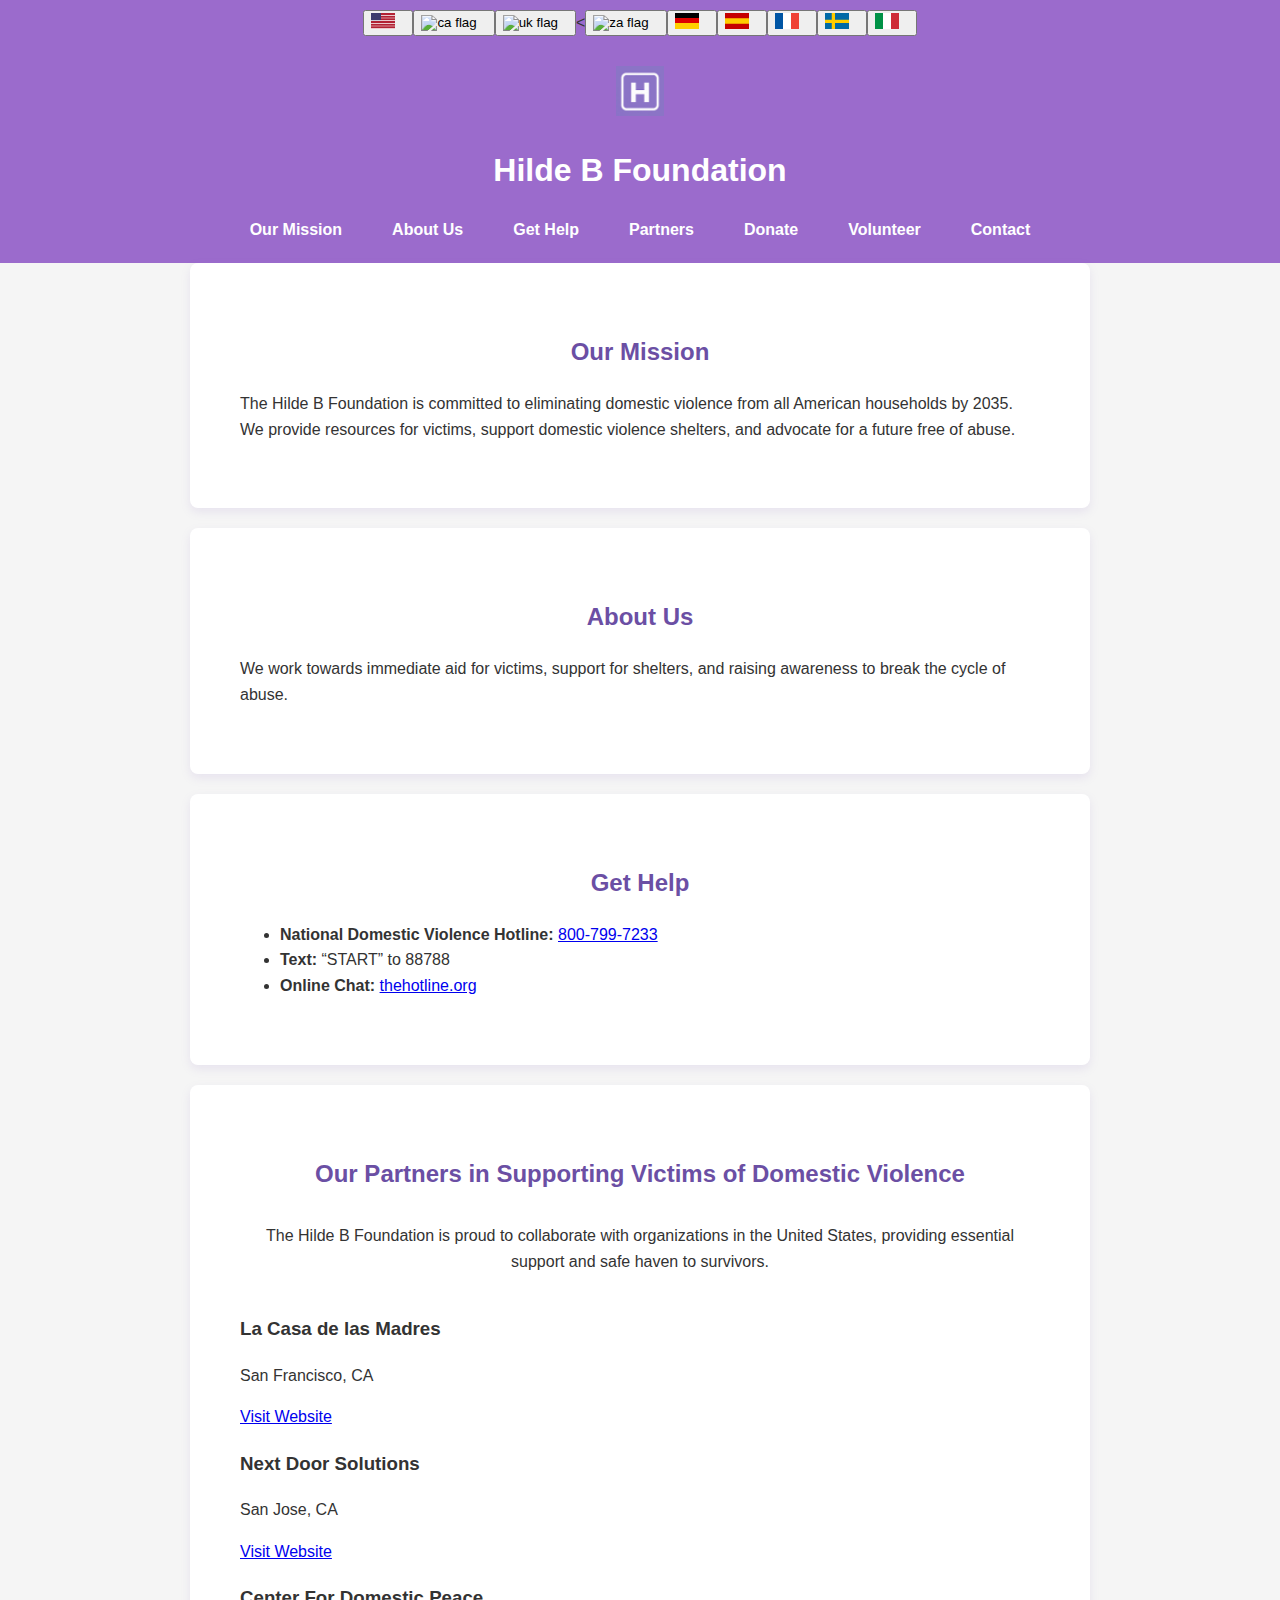
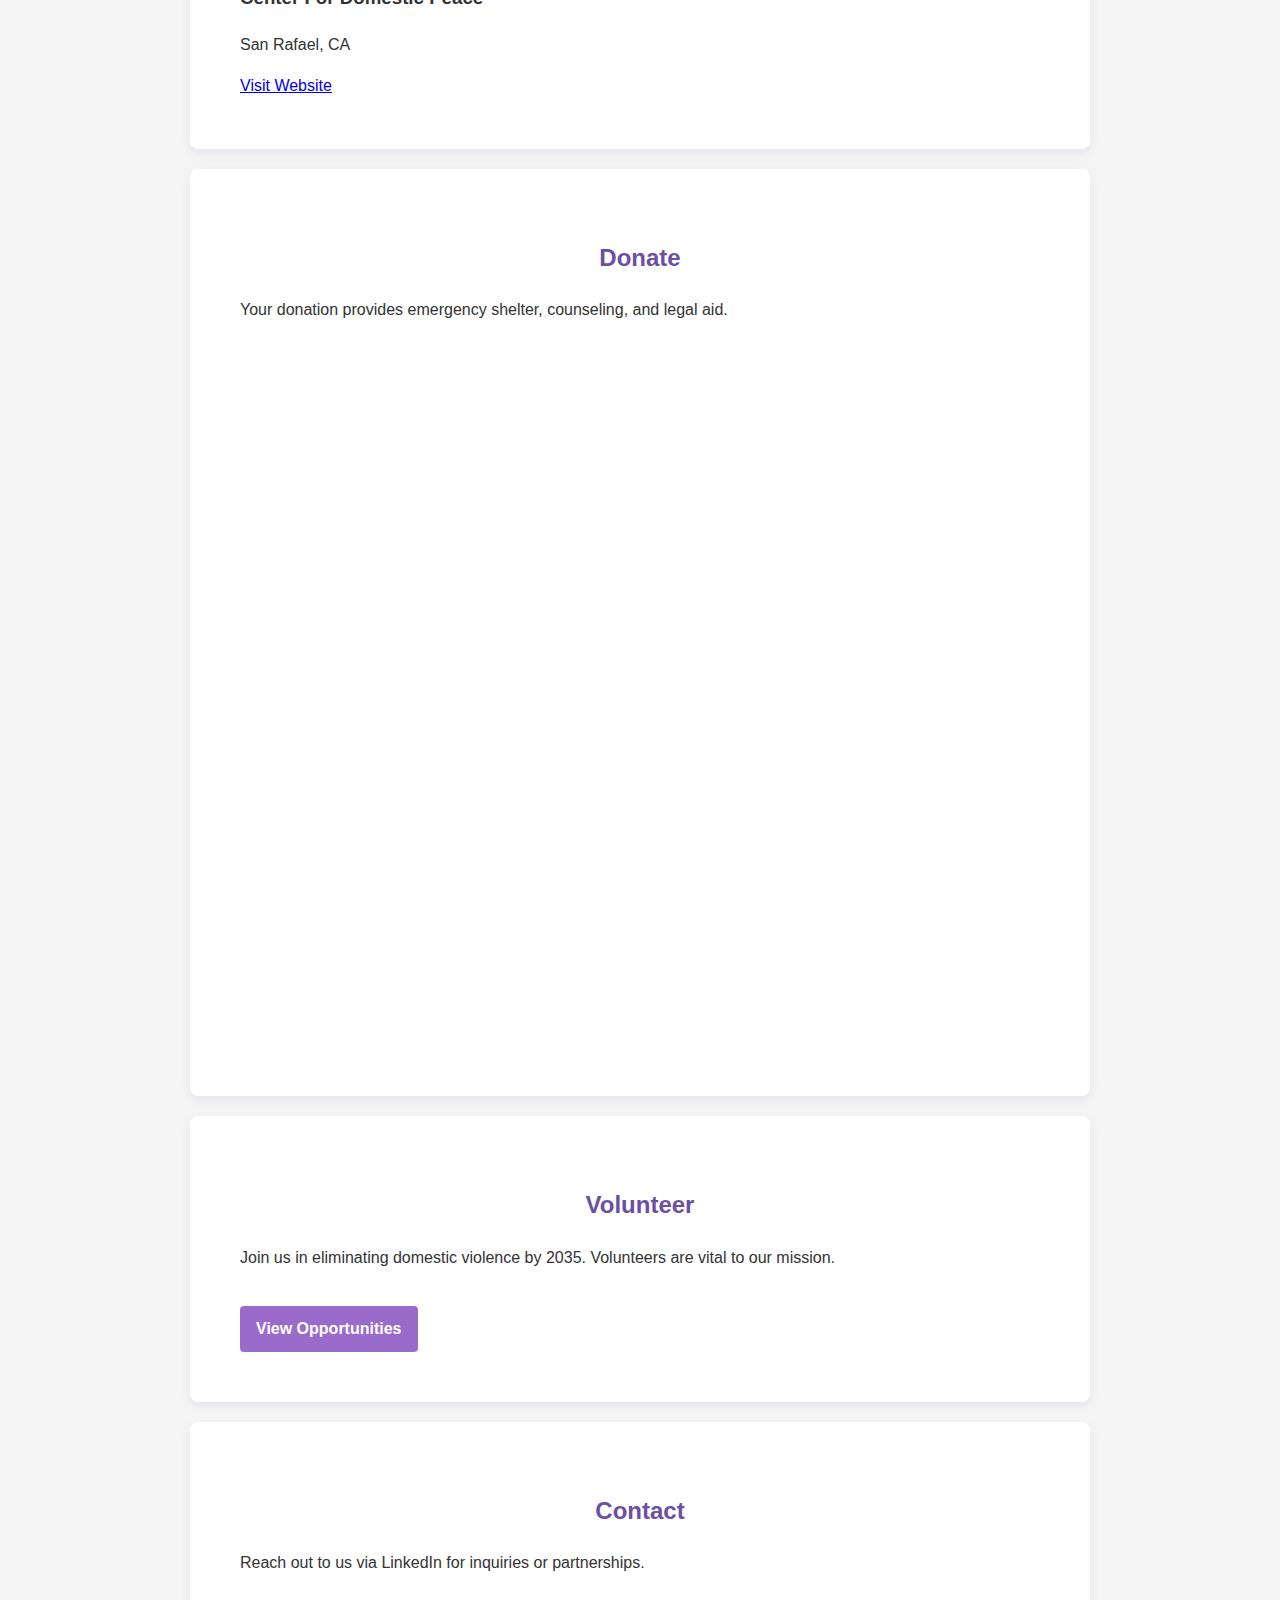
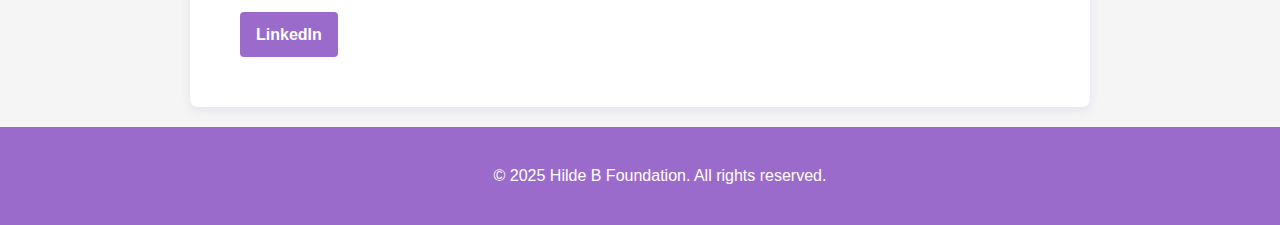
==== index.html @ 4a59e1f4 "Update index.html" ====
<!DOCTYPE html>
<html lang="en">
<head>
  <meta charset="UTF-8" />
  <meta name="viewport" content="width=device-width, initial-scale=1.0" />
  <title>Hilde B Foundation - Multilingual</title>
  <link rel="stylesheet" href="styles.css" />
  <style>
    header {
        background-color: #9b6bcc;
        padding: 20px 0;
        color: white;
        text-align: center;
    }
    header nav ul {
        list-style: none;
        padding: 0;
        display: flex;
        justify-content: center;
        gap: 20px;
    }
    header nav ul li a {
        color: white;
        text-decoration: none;
        font-weight: bold;
    }
    .language-buttons {
        display: flex;
        justify-content: center;
        padding: 10px;
        background-color: #9b6bcc;
    }
    .button {
        background-color: #9b6bcc;
        color: white;
        padding: 10px 16px;
        border: none;
        border-radius: 4px;
        text-decoration: none;
        font-weight: bold;
    }
     .logo {
    height: 50px;
    width: auto;
  }
  </style>
  <script>
    function switchLanguage(lang) {
      const langs = ['en','ca','uk','za', 'de', 'es', 'fr', 'sv', 'it'];
      langs.forEach(l => {
        const section = document.getElementById('content-' + l);
        if (section) section.style.display = (l === lang) ? 'block' : 'none';
      });
    }
  </script>
</head>
<body onload="switchLanguage('en')">
<div class="language-buttons">
<button onclick="switchLanguage('en')"><img src="us-flag-icon.png" alt="en flag" style="width:24px; height:auto; margin-right:10px;"></button>
 
  <button onclick="switchLanguage('ca')"><img src="https://flagcdn.com/ca.svg" alt="ca flag" style="width:24px; height:auto; margin-right:10px;"></button>
<button onclick="switchLanguage('uk')"><img src="https://flagcdn.com/uk.svg" alt="uk flag" style="width:24px; height:auto; margin-right:10px;"></button>
<
  <button onclick="switchLanguage('za')"><img src="https://flagcdn.com/za.svg" alt="za flag" style="width:24px; height:auto; margin-right:10px;"></button>
  <button onclick="switchLanguage('de')"><img src="germany-flag-icon.png" alt="de flag" style="width:24px; height:auto; margin-right:10px;"></button>
<button onclick="switchLanguage('es')"><img src="spain-flag-icon.png" alt="es flag" style="width:24px; height:auto; margin-right:10px;"></button>
<button onclick="switchLanguage('fr')"><img src="france-flag-icon.png" alt="fr flag" style="width:24px; height:auto; margin-right:10px;"></button>
<button onclick="switchLanguage('sv')"><img src="sweden-flag-icon.png" alt="sv flag" style="width:24px; height:auto; margin-right:10px;"></button>
<button onclick="switchLanguage('it')"><img src="italy-flag-icon.png" alt="it flag" style="width:24px; height:auto; margin-right:10px;"></button>
 </div>


  
<div id="content-en" style="display:block;">
  <header>
    <img src="logo-hildeb.png" alt="Hilde B Foundation Logo" class="logo">
    <h1>Hilde B Foundation</h1>
    <nav>
      <ul>
        <li><a href="#home">Our Mission</a></li>
        <li><a href="#about">About Us</a></li>
        <li><a href="#get-help">Get Help</a></li>
<li><a href="#partners-en">Partners</a></li>
        
        <li><a href="#donate">Donate</a></li>
        <li><a href="#volunteer">Volunteer</a></li>
        <li><a href="#contact">Contact</a></li>
        
      </ul>
    </nav>
  </header>

  <section id="home">
    <h2>Our Mission</h2>
    <p>The Hilde B Foundation is committed to eliminating domestic violence from all American households by 2035. We provide resources for victims, support domestic violence shelters, and advocate for a future free of abuse.</p>
  </section>

  <section id="about">
    <h2>About Us</h2>
    <p>We work towards immediate aid for victims, support for shelters, and raising awareness to break the cycle of abuse.</p>
  </section>

  <section id="get-help">
    <h2>Get Help</h2>
    <ul>
        <li><strong>National Domestic Violence Hotline:</strong> <a href="tel:8007997233">800-799-7233</a></li>
        <li><strong>Text:</strong> “START” to 88788</li>
        <li><strong>Online Chat:</strong> <a href="https://www.thehotline.org/">thehotline.org</a></li>
    </ul>
  </section>
<section id="partners-en">
    <div class="container">
      <h2 style="text-align: center; margin-bottom: 30px;">Our Partners in Supporting Victims of Domestic Violence</h2>
      <p style="text-align: center; max-width: 800px; margin: 0 auto 40px;">
        The Hilde B Foundation is proud to collaborate with organizations in the United States, providing essential support and safe haven to survivors.
      </p>
      <div class="partners-grid">
        <div class="partner"><h3>La Casa de las Madres</h3><p>San Francisco, CA</p><a href="http://www.lacasa.org" target="_blank">Visit Website</a></div>
        <div class="partner"><h3>Next Door Solutions</h3><p>San Jose, CA</p><a href="https://www.nextdoorsolutions.org" target="_blank">Visit Website</a></div>
        <div class="partner"><h3>Center For Domestic Peace</h3><p>San Rafael, CA</p><a href="http://www.centerfordomesticpeace.org" target="_blank">Visit Website</a></div>
      </div>
    </div>
  </section>
  <section id="donate">
    <h2>Donate</h2>
    <p>Your donation provides emergency shelter, counseling, and legal aid.</p>
    <iframe src="https://donorbox.org/embed/end-domestic-violence-1?" name="donorbox" allowpaymentrequest="allowpaymentrequest" seamless="seamless" frameborder="0" scrolling="no" height="700px" width="100%" style="max-width: 500px; min-width: 250px;" allow="payment"></iframe>
  </section>

  <section id="volunteer">
    <h2>Volunteer</h2>
    <p>Join us in eliminating domestic violence by 2035. Volunteers are vital to our mission.</p>
    <a href="https://www.volunteermatch.org/search/opp3919818.jsp" class="button" target="_blank">View Opportunities</a>
  </section>

  <section id="contact">
    <h2>Contact</h2>
    <p>Reach out to us via LinkedIn for inquiries or partnerships.</p>
    <a href="https://www.linkedin.com/company/hilde-b-foundation" target="_blank" class="button">LinkedIn</a>
  </section>
</div>

<div id="content-ca" style="display:none;">
  <header>
    <img src="logo-hildeb.png" alt="Hilde B Foundation Logo" class="logo">
    <h1>Hilde B Foundation</h1>
    <nav>
      <ul>
        <li><a href="#home7">Our Mission</a></li>
        <li><a href="#about7">About Us</a></li>
        <li><a href="#get-help7">Get Help</a></li>
<li><a href="#partners7">Partners</a></li>
        
        <li><a href="#donate7">Donate</a></li>
        <li><a href="#volunteer7">Volunteer</a></li>
        <li><a href="#contact7">Contact</a></li>
        
      </ul>
    </nav>
  </header>

  <section id="home7">
    <h2>Our Mission</h2>
    <p>The Hilde B Foundation is committed to eliminating domestic violence from all American households by 2035. We provide resources for victims, support domestic violence shelters, and advocate for a future free of abuse.</p>
  </section>

  <section id="about7">
    <h2>About Us</h2>
    <p>We work towards immediate aid for victims, support for shelters, and raising awareness to break the cycle of abuse.</p>
  </section>

  <section id="get-help7">
    <h2>Get Help</h2>
  <ul>
    <li><strong>Emergency:</strong> Call <strong>911</strong> if you are in immediate danger.</li>
    <li><strong>Sheltersafe:</strong> <a href="https://www.sheltersafe.ca/" target="_blank">www.sheltersafe.ca</a> — Find shelters by location.</li>
    <li><strong>Talk or Text:</strong> Call or text <strong>1-866-863-0511</strong> (Assaulted Women’s Helpline, 24/7, free & confidential)</li>
    <li><strong>Online Chat:</strong> <a href="https://www.awhl.org/" target="_blank">awhl.org</a> — Chat with a counselor online.</li>
  </ul>
  </section>
<section id="partners7">
  <div class="container">
    <h2 style="text-align: center; margin-bottom: 30px;">Our Partners in Canada</h2>
    <p style="text-align: center; max-width: 800px; margin: 0 auto 40px;">
      The Hilde B Foundation is honored to collaborate with organizations across Canada, providing essential support to survivors of domestic violence.
    </p>
    <div class="partners-grid">
      <div class="partner">
        <h3>Women's Shelters Canada</h3>
        <p>National</p>
        <a href="https://endvaw.ca/" target="_blank">Visit Website</a>
      </div>
      <div class="partner">
        <h3>Interval House</h3>
        <p>Toronto, ON</p>
        <a href="https://intervalhouse.ca/" target="_blank">Visit Website</a>
      </div>
      <div class="partner">
        <h3>Ending Violence Association of Canada</h3>
        <p>National</p>
        <a href="https://endingviolencecanada.org/" target="_blank">Visit Website</a>
      </div>
    </div>
  </div>
</section>
  <section id="donate7">
    <h2>Donate</h2>
    <p>Your donation provides emergency shelter, counseling, and legal aid.</p>
    <iframe src="https://donorbox.org/embed/end-domestic-violence-1?" name="donorbox" allowpaymentrequest="allowpaymentrequest" seamless="seamless" frameborder="0" scrolling="no" height="700px" width="100%" style="max-width: 500px; min-width: 250px;" allow="payment"></iframe>
  </section>

  <section id="volunteer7">
    <h2>Volunteer</h2>
    <p>Join us in eliminating domestic violence by 2035. Volunteers are vital to our mission.</p>
    <a href="https://www.volunteermatch.org/search/opp3919818.jsp" class="button" target="_blank">View Opportunities</a>
  </section>

  <section id="contact7">
    <h2>Contact</h2>
    <p>Reach out to us via LinkedIn for inquiries or partnerships.</p>
    <a href="https://www.linkedin.com/company/hilde-b-foundation" target="_blank" class="button">LinkedIn</a>
  </section>
</div>
<div id="content-uk" style="display:none;">
  <header>
    <img src="logo-hildeb.png" alt="Hilde B Foundation Logo" class="logo">
    <h1>Hilde B Foundation</h1>
    <nav>
      <ul>
        <li><a href="#home9">Our Mission</a></li>
        <li><a href="#about9">About Us</a></li>
        <li><a href="#get-help9">Get Help</a></li>
<li><a href="#partners8">Partners</a></li>
        
        <li><a href="#donate9">Donate</a></li>
        <li><a href="#volunteer9">Volunteer</a></li>
        <li><a href="#contact9">Contact</a></li>
        
      </ul>
    </nav>
  </header>

  <section id="home9">
    <h2>Our Mission</h2>
    <p>The Hilde B Foundation is committed to eliminating domestic violence from all American households by 2035. We provide resources for victims, support domestic violence shelters, and advocate for a future free of abuse.</p>
  </section>

  <section id="about9">
    <h2>About Us</h2>
    <p>We work towards immediate aid for victims, support for shelters, and raising awareness to break the cycle of abuse.</p>
  </section>

  <section id="get-help9">
    <h2>Get Help in the United Kingdom</h2>
  <ul>
    <li><strong>Emergency:</strong> Call <strong>999</strong> if you are in danger.</li>
    <li><strong>24-Hour National Domestic Abuse Helpline:</strong> <strong>0808 2000 247</strong> (Free and confidential)</li>
    <li><strong>Online Support:</strong> <a href="https://www.nationaldahelpline.org.uk/" target="_blank">nationaldahelpline.org.uk</a></li>
    <li><strong>Women’s Aid Live Chat:</strong> <a href="https://chat.womensaid.org.uk/" target="_blank">chat.womensaid.org.uk</a></li>
  </ul>
  </section>
<section id="partners9">
  <div class="container">
    <h2 style="text-align: center; margin-bottom: 30px;">Our Partners in the United Kingdom</h2>
    <p style="text-align: center; max-width: 800px; margin: 0 auto 40px;">
      The Hilde B Foundation collaborates with UK organizations committed to ending domestic abuse and supporting survivors.
    </p>
    <div class="partners-grid">
      <div class="partner">
        <h3>Refuge</h3>
        <p>National</p>
        <a href="https://refuge.org.uk/" target="_blank">Visit Website</a>
      </div>
      <div class="partner">
        <h3>Women's Aid</h3>
        <p>National</p>
        <a href="https://www.womensaid.org.uk/" target="_blank">Visit Website</a>
      </div>
      <div class="partner">
        <h3>SafeLives</h3>
        <p>National</p>
        <a href="https://safelives.org.uk/" target="_blank">Visit Website</a>
      </div>
    </div>
  </div>
</section>
  <section id="donate9">
    <h2>Donate</h2>
    <p>Your donation provides emergency shelter, counseling, and legal aid.</p>
    <iframe src="https://donorbox.org/embed/end-domestic-violence-1?" name="donorbox" allowpaymentrequest="allowpaymentrequest" seamless="seamless" frameborder="0" scrolling="no" height="700px" width="100%" style="max-width: 500px; min-width: 250px;" allow="payment"></iframe>
  </section>

  <section id="volunteer9">
    <h2>Volunteer</h2>
    <p>Join us in eliminating domestic violence by 2035. Volunteers are vital to our mission.</p>
    <a href="https://www.volunteermatch.org/search/opp3919818.jsp" class="button" target="_blank">View Opportunities</a>
  </section>

  <section id="contact9">
    <h2>Contact</h2>
    <p>Reach out to us via LinkedIn for inquiries or partnerships.</p>
    <a href="https://www.linkedin.com/company/hilde-b-foundation" target="_blank" class="button">LinkedIn</a>
  </section>
</div>
<div id="content-za" style="display:none;">
  <header>
    <img src="logo-hildeb.png" alt="Hilde B Foundation Logo" class="logo">
    <h1>Hilde B Foundation</h1>
    <nav>
      <ul>
        <li><a href="#home8">Our Mission</a></li>
        <li><a href="#about8">About Us</a></li>
        <li><a href="#get-help8">Get Help</a></li>
<li><a href="#partners8">Partners</a></li>
        
        <li><a href="#donate8">Donate</a></li>
        <li><a href="#volunteer8">Volunteer</a></li>
        <li><a href="#contact8">Contact</a></li>
        
      </ul>
    </nav>
  </header>

  <section id="home8">
    <h2>Our Mission</h2>
    <p>The Hilde B Foundation is committed to eliminating domestic violence from all American households by 2035. We provide resources for victims, support domestic violence shelters, and advocate for a future free of abuse.</p>
  </section>

  <section id="about8">
    <h2>About Us</h2>
    <p>We work towards immediate aid for victims, support for shelters, and raising awareness to break the cycle of abuse.</p>
  </section>

  <section id="get-help8">
    <h2>Get Help</h2>
  <ul>
    <li><strong>Emergency:</strong> Call <strong>10111</strong> to reach police services.</li>
    <li><strong>GBV Command Centre (24/7):</strong> Call <strong>0800 428 428</strong> or dial <strong>*120*7867#</strong> from a mobile.</li>
    <li><strong>WhatsApp Support:</strong> Text <strong>"Help"</strong> to <strong>+27 82 821 3446</strong></li>
    <li><strong>Website:</strong> <a href="https://www.westerncape.gov.za/facility/gender-based-violence-command-centre" target="_blank">Gender-Based Violence Command Centre</a></li>
  </ul>
  </section>
<section id="partners8">
  <div class="container">
    <h2 style="text-align: center; margin-bottom: 30px;">Our Partners in South Africa</h2>
    <p style="text-align: center; max-width: 800px; margin: 0 auto 40px;">
      The Hilde B Foundation is honored to partner with organizations in South Africa dedicated to combating domestic violence.
    </p>
    <div class="partners-grid">
      <div class="partner">
        <h3>People Opposing Women Abuse (POWA)</h3>
        <p>National</p>
        <a href="https://participedia.net/organization/powa-people-opposing-women-abuse" target="_blank">Visit Website</a>
      </div>
      <div class="partner">
        <h3>Rise Against Domestic Violence SA</h3>
        <p>National</p>
        <a href="https://www.saferspaces.org.za/organisation/entry/rise-against-domestic-violence-sa" target="_blank">Visit Website</a>
      </div>
      <div class="partner">
        <h3>SaferSpaces</h3>
        <p>National</p>
        <a href="https://www.saferspaces.org.za/understand/entry/gender-based-violence-in-south-africa" target="_blank">Visit Website</a>
      </div>
    </div>
  </div>
</section>
  <section id="donate8">
    <h2>Donate</h2>
    <p>Your donation provides emergency shelter, counseling, and legal aid.</p>
    <iframe src="https://donorbox.org/embed/end-domestic-violence-1?" name="donorbox" allowpaymentrequest="allowpaymentrequest" seamless="seamless" frameborder="0" scrolling="no" height="700px" width="100%" style="max-width: 500px; min-width: 250px;" allow="payment"></iframe>
  </section>

  <section id="volunteer8">
    <h2>Volunteer</h2>
    <p>Join us in eliminating domestic violence by 2035. Volunteers are vital to our mission.</p>
    <a href="https://www.volunteermatch.org/search/opp3919818.jsp" class="button" target="_blank">View Opportunities</a>
  </section>

  <section id="contact8">
    <h2>Contact</h2>
    <p>Reach out to us via LinkedIn for inquiries or partnerships.</p>
    <a href="https://www.linkedin.com/company/hilde-b-foundation" target="_blank" class="button">LinkedIn</a>
  </section>
</div>

<div id="content-de" style="display:none;">
  <header>
    <img src="logo-hildeb.png" alt="Hilde B Foundation Logo" class="logo">
    <h1>Hilde B Foundation</h1>
    <nav>
      <ul>
        <li><a href="#home2">Unsere Mission</a></li>
        <li><a href="#about2">Über Uns</a></li>
        <li><a href="#get-help2">Hilfe finden</a></li>
        <li><a href="#partners-de">Unsere Partnerorganisationen</a></li>
        <li><a href="#donate2">Spenden</a></li>
        <li><a href="#volunteer2">Mitmachen</a></li>
        <li><a href="#contact2">Kontakt</a></li>
      </ul>
    </nav>
  </header>

  <section id="home2">
    <h2>Unsere Mission</h2>
    <p>Die Hilde B Foundation setzt sich dafür ein, häusliche Gewalt bis 2035 in allen Haushalten in den USA zu beenden. Wir bieten Ressourcen für Betroffene, unterstützen Frauenhäuser und fördern Aufklärung zur Prävention von Gewalt.</p>
  </section>

  <section id="about2">
    <h2>Über Uns</h2>
    <p>Wir bieten direkte Hilfe, stärken bestehende Hilfsangebote und setzen auf Bildungsarbeit zur Prävention.</p>
  </section>

  <section id="get-help2">
    <h2>Hilfe finden</h2>
    <ul>
        <li><strong>Hilfetelefon "Gewalt gegen Frauen" (kostenfrei, anonym, 24/7):</strong> <a href="tel:08000116016">08000 116 016</a></li>
        <li><strong>Online-Beratung:</strong> <a href="https://www.hilfetelefon.de">www.hilfetelefon.de</a></li>
        <li><strong>Mehrsprachige Hilfe:</strong> Beratung in 18 Sprachen möglich</li>
    </ul>
  </section>
<section id="partners-de">
    <div class="container">
      <h2 style="text-align: center; margin-bottom: 30px;">Unsere Partnerorganisationen</h2>
      <div class="partners-grid">
        <div class="partner"><h3>Frauenhaus Diepholz</h3><p>Diepholz, Niedersachsen</p><a href="https://www.frauenhaus-diepholz.de/spenden/" target="_blank">Zur Website</a></div>
        <div class="partner"><h3>Frauenhaus Hannover</h3><p>Hannover, Niedersachsen</p><a href="https://www.frauenhaus-hannover.org/" target="_blank">Zur Website</a></div>
        <div class="partner"><h3>Frauenhaus Nienburg</h3><p>Nienburg, Niedersachsen</p><a href="https://frauenhaus-nienburg.de/" target="_blank">Zur Website</a></div>
      </div>
    </div>
  </section>
  <section id="donate2">
    <h2>Spenden</h2>
    <p>Ihre Spende ermöglicht Notunterkünfte, Beratung und rechtliche Unterstützung.</p>
    <iframe src="https://donorbox.org/embed/end-domestic-violence-1?" name="donorbox" allowpaymentrequest="allowpaymentrequest" seamless="seamless" frameborder="0" scrolling="no" height="700px" width="100%" style="max-width: 500px; min-width: 250px;" allow="payment"></iframe>
  </section>

  <section id="volunteer2">
    <h2>Mitmachen</h2>
    <p>Helfen Sie uns, häusliche Gewalt bis 2035 zu beenden. Freiwillige sind unser Herzstück.</p>
    <a href="https://www.volunteermatch.org/search/opp3919818.jsp" class="button" target="_blank">View Opportunities</a>
  </section>

  <section id="contact2">
    <h2>Kontakt</h2>
    <p>Kontaktieren Sie uns über LinkedIn für Anfragen oder Partnerschaften.</p>
    <a href="https://www.linkedin.com/company/hilde-b-foundation" target="_blank" class="button">LinkedIn</a>
  </section>
</div>


  
<div id="content-es" style="display:none;">
  <header>
    <img src="logo-hildeb.png" alt="Hilde B Foundation Logo" class="logo">
    <h1>Hilde B Foundation</h1>
    <nav>
      <ul>
        <li><a href="#home3">Nuestra Misión</a></li>
        <li><a href="#about3">Sobre Nosotros</a></li>
        <li><a href="#get-help3">Obtener Ayuda</a></li>
        <li><a href="#partners-es">Organizaciones Colaboradoras</a></li>
        <li><a href="#donate3">Donar</a></li>
        <li><a href="#volunteer3">Voluntariado</a></li>
        <li><a href="#contact3">Contacto</a></li>
      </ul>
    </nav>
  </header>

  <section id="home3">
    <h2>Nuestra Misión</h2>
    <p>La Fundación Hilde B se compromete a eliminar la violencia doméstica de todos los hogares estadounidenses para 2035. Proporcionamos recursos para las víctimas, apoyamos refugios y abogamos por un futuro sin abusos.</p>
  </section>

  <section id="about3">
    <h2>Sobre Nosotros</h2>
    <p>Trabajamos para brindar ayuda inmediata a las víctimas, apoyar refugios y fomentar la concienciación.</p>
  </section>

  <section id="get-help3">
    <h2>Obtener Ayuda</h2>
    <ul>
        <li><strong>Teléfono de Emergencia:</strong> Llama al 112 si estás en peligro inmediato.</li>
        <li><strong>Línea de Ayuda Nacional:</strong> Marca el 016 (24/7, gratuita y confidencial)</li>
        <li><strong>Asistencia Online:</strong> <a href="https://violenciagenero.igualdad.gob.es/">violenciagenero.igualdad.gob.es</a></li>
    </ul>
  </section>
<section id="partners-es">
    <div class="container">
      <h2 style="text-align: center; margin-bottom: 30px;">Nuestras organizaciones colaboradoras en España</h2>
      <div class="partners-grid">
        <div class="partner"><h3>Fundación Ana Bella</h3><p>España</p><a href="https://www.fundacionanabella.org/" target="_blank">Visitar sitio web</a></div>
        <div class="partner"><h3>HOGAR SÍ</h3><p>España</p><a href="https://hogarsi.org/en/donate-now/" target="_blank">Visitar sitio web</a></div>
        <div class="partner"><h3>Women's 24hr Centres</h3><p>España</p><a href="https://www.supportinspain.info/organisations/womens-24hr-centres/" target="_blank">Visitar sitio web</a></div>
      </div>
    </div>
  </section>
  <section id="donate3">
    <h2>Donar</h2>
    <p>Tu donación brinda refugio de emergencia, asesoramiento y asistencia legal.</p>
    <iframe src="https://donorbox.org/embed/end-domestic-violence-1?" name="donorbox" allowpaymentrequest="allowpaymentrequest" seamless="seamless" frameborder="0" scrolling="no" height="700px" width="100%" style="max-width: 500px; min-width: 250px;" allow="payment"></iframe>
  </section>

  <section id="volunteer3">
    <h2>Voluntariado</h2>
    <p>Únete a nosotros para eliminar la violencia doméstica antes de 2035. El voluntariado es esencial.</p>
    <a href="https://www.volunteermatch.org/search/opp3919818.jsp" class="button" target="_blank">View Opportunities</a>
  </section>

  <section id="contact3">
    <h2>Contacto</h2>
    <p>Contáctanos en LinkedIn para consultas o colaboraciones.</p>
    <a href="https://www.linkedin.com/company/hilde-b-foundation" target="_blank" class="button">LinkedIn</a>
  </section>
</div>

<div id="content-fr" style="display:none;">
  <header>
    <img src="logo-hildeb.png" alt="Hilde B Foundation Logo" class="logo">
    <h1>Hilde B Foundation</h1>
    <nav>
      <ul>
        <li><a href="#home4">Notre Mission</a></li>
        <li><a href="#about4">À Propos</a></li>
        <li><a href="#get-help4">Obtenir de l'Aide</a></li>
<li><a href="#partners-fr">Partenaires</a></li>
        <li><a href="#donate4">Faire un Don</a></li>
        <li><a href="#volunteer4">Bénévolat</a></li>
        <li><a href="#contact4">Contact</a></li>
      </ul>
    </nav>
  </header>

  <section id="home4">
    <h2>Notre Mission</h2>
    <p>La Fondation Hilde B s'engage à éliminer la violence domestique dans tous les foyers américains d'ici 2035. Nous fournissons des ressources aux victimes, soutenons les refuges et défendons un avenir sans abus.</p>
  </section>

  <section id="about4">
    <h2>À Propos</h2>
    <p>Nous œuvrons pour aider immédiatement les victimes, soutenir les refuges et sensibiliser le public.</p>
  </section>

  <section id="get-help4">
    <h2>Obtenir de l'Aide</h2>
    <ul>
        <li><strong>Numéro d'Urgence:</strong> Appelez le 17 en cas de danger immédiat.</li>
        <li><strong>Ligne d'Écoute Nationale:</strong> Composez le 3919 (24h/24, gratuit et anonyme)</li>
        <li><strong>Aide en Ligne:</strong> <a href="https://www.solidaritefemmes.org/">solidaritefemmes.org</a></li>
    </ul>
  </section>
<section id="partners-fr">
    <div class="container">
      <h2 style="text-align: center; margin-bottom: 30px;">Nos partenaires en France</h2>
      <div class="partners-grid">
        <div class="partner"><h3>FNSF</h3><p>France</p><a href="https://www.keringfoundation.org/en/programs/federation-nationale-solidarite-femmes-%28fnsf%29" target="_blank">Visiter le site</a></div>
        <div class="partner"><h3>SOS Femmes Solidarité 67</h3><p>France</p><a href="https://www.sosfemmessolidarite67.org/en/sos-women-solidarity-homepage/" target="_blank">Visiter le site</a></div>
        <div class="partner"><h3>Women For Women France</h3><p>France</p><a href="https://www.womenforwomenfrance.org/en/" target="_blank">Visiter le site</a></div>
      </div>
    </div>
  </section>
  <section id="donate4">
    <h2>Faire un Don</h2>
    <p>Votre don offre un abri d'urgence, du soutien psychologique et une aide juridique.</p>
    <iframe src="https://donorbox.org/embed/end-domestic-violence-1?" name="donorbox" allowpaymentrequest="allowpaymentrequest" seamless="seamless" frameborder="0" scrolling="no" height="700px" width="100%" style="max-width: 500px; min-width: 250px;" allow="payment"></iframe>
  </section>

  <section id="volunteer4">
    <h2>Bénévolat</h2>
    <p>Rejoignez-nous pour éliminer la violence domestique d'ici 2035. Les bénévoles sont essentiels.</p>
    <a href="https://www.volunteermatch.org/search/opp3919818.jsp" class="button" target="_blank">View Opportunities</a>
  </section>

  <section id="contact4">
    <h2>Contact</h2>
    <p>Contactez-nous sur LinkedIn pour des questions ou partenariats.</p>
    <a href="https://www.linkedin.com/company/hilde-b-foundation" target="_blank" class="button">LinkedIn</a>
  </section>
</div>

<div id="content-sv" style="display:none;">
  <header>
    <img src="logo-hildeb.png" alt="Hilde B Foundation Logo" class="logo">
    <h1>Hilde B Foundation</h1>
    <nav>
      <ul>
        <li><a href="#home5">Vårt Uppdrag</a></li>
        <li><a href="#about5">Om Oss</a></li>
        <li><a href="#get-help5">Få Hjälp</a></li>
<li><a href="#partners-sv">Våra samarbetspartner i Sverige</a></li>
        <li><a href="#donate5">Donera</a></li>
        <li><a href="#volunteer5">Volontärarbete</a></li>
        <li><a href="#contact5">Kontakt</a></li>
      </ul>
    </nav>
  </header>

  <section id="home5">
    <h2>Vårt Uppdrag</h2>
    <p>Hilde B-stiftelsen har som mål att eliminera våld i hemmet i alla amerikanska hushåll före 2035. Vi tillhandahåller resurser till offer, stöder skyddade boenden och förespråkar en framtid fri från våld.</p>
  </section>

  <section id="about5">
    <h2>Om Oss</h2>
    <p>Vi erbjuder omedelbar hjälp, stöd till skyddade boenden och utbildning för att bryta våldscykeln.</p>
  </section>

  <section id="get-help5">
    <h2>Få Hjälp</h2>
    <ul>
        <li><strong>Nödnummer:</strong> Ring 112 vid omedelbar fara.</li>
        <li><strong>Kvinnofridslinjen:</strong> 020-50 50 50 (gratis och anonym hjälp dygnet runt)</li>
        <li><strong>Mer info:</strong> <a href="https://www.kvinnofridslinjen.se/">kvinnofridslinjen.se</a></li>
    </ul>
  </section>
<section id="partners-sv">
    <div class="container">
      <h2 style="text-align: center; margin-bottom: 30px;">Våra samarbetspartner i Sverige</h2>
      <div class="partners-grid">
        <div class="partner"><h3>Roks</h3><p>Sverige</p><a href="https://roks.se/sprak/about-roks" target="_blank">Besök webbplats</a></div>
        <div class="partner"><h3>Kvinnofridslinjen</h3><p>Sverige</p><a href="https://kvinnofridslinjen.se/en/home/" target="_blank">Besök webbplats</a></div>
        <div class="partner"><h3>WAVE Sweden</h3><p>Sverige</p><a href="https://wave-network.org/sweden/" target="_blank">Besök webbplats</a></div>
      </div>
    </div>
  </section>
  <section id="donate5">
    <h2>Donera</h2>
    <p>Din donation möjliggör skydd, rådgivning och juridiskt stöd.</p>
    <iframe src="https://donorbox.org/embed/end-domestic-violence-1?" name="donorbox" allowpaymentrequest="allowpaymentrequest" seamless="seamless" frameborder="0" scrolling="no" height="700px" width="100%" style="max-width: 500px; min-width: 250px;" allow="payment"></iframe>
  </section>

  <section id="volunteer5">
    <h2>Volontärarbete</h2>
    <p>Bli en del av vår mission att stoppa våld i hemmet innan 2035. Volontärer är avgörande.</p>
    <a href="https://www.volunteermatch.org/search/opp3919818.jsp" class="button" target="_blank">View Opportunities</a>
  </section>

  <section id="contact5">
    <h2>Kontakt</h2>
    <p>Kontakta oss via LinkedIn för frågor eller samarbeten.</p>
    <a href="https://www.linkedin.com/company/hilde-b-foundation" target="_blank" class="button">LinkedIn</a>
  </section>
</div>

<div id="content-it" style="display:none;">
  <header>
    <img src="logo-hildeb.png" alt="Hilde B Foundation Logo" class="logo">
    <h1>Hilde B Foundation</h1>
    <nav>
      <ul>
        <li><a href="#home6">La Nostra Missione</a></li>
        <li><a href="#about6">Chi Siamo</a></li>
        <li><a href="#get-help6">Chiedi Aiuto</a></li>
        <li><a href="#partners-it">Partnere</a></li>
        <li><a href="#donate6">Dona</a></li>
        <li><a href="#volunteer6">Volontariato</a></li>
        <li><a href="#contact6">Contatto</a></li>
      </ul>
    </nav>
  </header>

  <section id="home6">
    <h2>La Nostra Missione</h2>
    <p>La Fondazione Hilde B si impegna a eliminare la violenza domestica da tutte le famiglie americane entro il 2035. Forniamo risorse alle vittime, supportiamo i rifugi e promuoviamo un futuro libero dagli abusi.</p>
  </section>

  <section id="about6">
    <h2>Chi Siamo</h2>
    <p>Ci impegniamo a fornire aiuto immediato alle vittime, supportare i rifugi e sensibilizzare l'opinione pubblica.</p>
  </section>

  <section id="get-help6">
    <h2>Chiedi Aiuto</h2>
    <ul>
        <li><strong>Numero di Emergenza:</strong> Chiama il 112 in caso di pericolo immediato.</li>
        <li><strong>Linea di Aiuto Nazionale:</strong> 1522 (gratuito e anonimo, attivo 24h)</li>
        <li><strong>Supporto Online:</strong> <a href="https://www.1522.eu/">1522.eu</a></li>
    </ul>
  </section>
 <section id="partners-it">
    <div class="container">
      <h2 style="text-align: center; margin-bottom: 30px;">I nostri partner in Italia</h2>
      <div class="partners-grid">
        <div class="partner"><h3>Associazione Randi</h3><p>Italia</p><a href="https://www.associazionerandi.org/antiviolence-center-shelter-home/?lang=en" target="_blank">Visita il sito</a></div>
        <div class="partner"><h3>Differenza Donna</h3><p>Italia</p><a href="https://www.differenzadonna.org/en/centri-antiviolenza-en-translation/" target="_blank">Visita il sito</a></div>
        <div class="partner"><h3>D.i.Re – Donne in Rete</h3><p>Italia</p><a href="https://www.direcontrolaviolenza.it/en/" target="_blank">Visita il sito</a></div>
      </div>
    </div>
  </section>
  <section id="donate6">
    <h2>Dona</h2>
    <p>La tua donazione offre rifugi, consulenza e assistenza legale.</p>
    <iframe src="https://donorbox.org/embed/end-domestic-violence-1?" name="donorbox" allowpaymentrequest="allowpaymentrequest" seamless="seamless" frameborder="0" scrolling="no" height="700px" width="100%" style="max-width: 500px; min-width: 250px;" allow="payment"></iframe>
  </section>

  <section id="volunteer6">
    <h2>Volontariato</h2>
    <p>Unisciti a noi per eliminare la violenza domestica entro il 2035. I volontari sono fondamentali.</p>
    <a href="https://www.volunteermatch.org/search/opp3919818.jsp" class="button" target="_blank">View Opportunities</a>
  </section>

  <section id="contact6">
    <h2>Contatto</h2>
    <p>Contattaci su LinkedIn per richieste o collaborazioni.</p>
    <a href="https://www.linkedin.com/company/hilde-b-foundation" target="_blank" class="button">LinkedIn</a>
  </section>
</div>

<footer style="text-align:center; padding: 20px; background-color: #9b6bcc; color: white;">
  <p>&copy; 2025 Hilde B Foundation. All rights reserved.</p>
</footer>
</body>
</html>
---- styles.css ----
/* General Styles */
body {
    font-family: 'Helvetica Neue', sans-serif;
    margin: 0;
    padding: 0;
    background-color: #f5f5f5;
    color: #333;
    line-height: 1.6;
}

header {
    background: #9C7DCB; /* Matches brand purple */
    color: #fff;
    padding: 20px;
    text-align: center;
}

nav ul {
    list-style: none;
    padding: 0;
    text-align: center;
    margin: 0;
}

nav ul li {
    display: inline;
    margin: 0 15px;
}

nav ul li a {
    color: #fff;
    text-decoration: none;
    font-weight: bold;
}

/* Sections */
section {
    padding: 50px;
    max-width: 800px;
    margin: auto;
    background: #ffffff;
    margin-bottom: 20px;
    box-shadow: 0px 4px 10px rgba(156, 125, 203, 0.15); /* subtle purple shadow */
    border-radius: 8px;
}

h2 {
    color: #6B4FA4; /* A slightly darker brand purple */
    text-align: center;
}

.button {
    display: inline-block;
    background: #6B4FA4;
    color: #fff;
    padding: 12px 20px;
    text-decoration: none;
    border-radius: 6px;
    font-weight: bold;
    text-align: center;
    margin-top: 20px;
    transition: background 0.3s ease;
}

.button:hover {
    background: #593b8c; /* Darker hover purple */
}

/* Footer */
footer {
    background: #9C7DCB;
    color: white;
    text-align: center;
    padding: 15px;
    position: relative;
    bottom: 0;
    width: 100%;
}
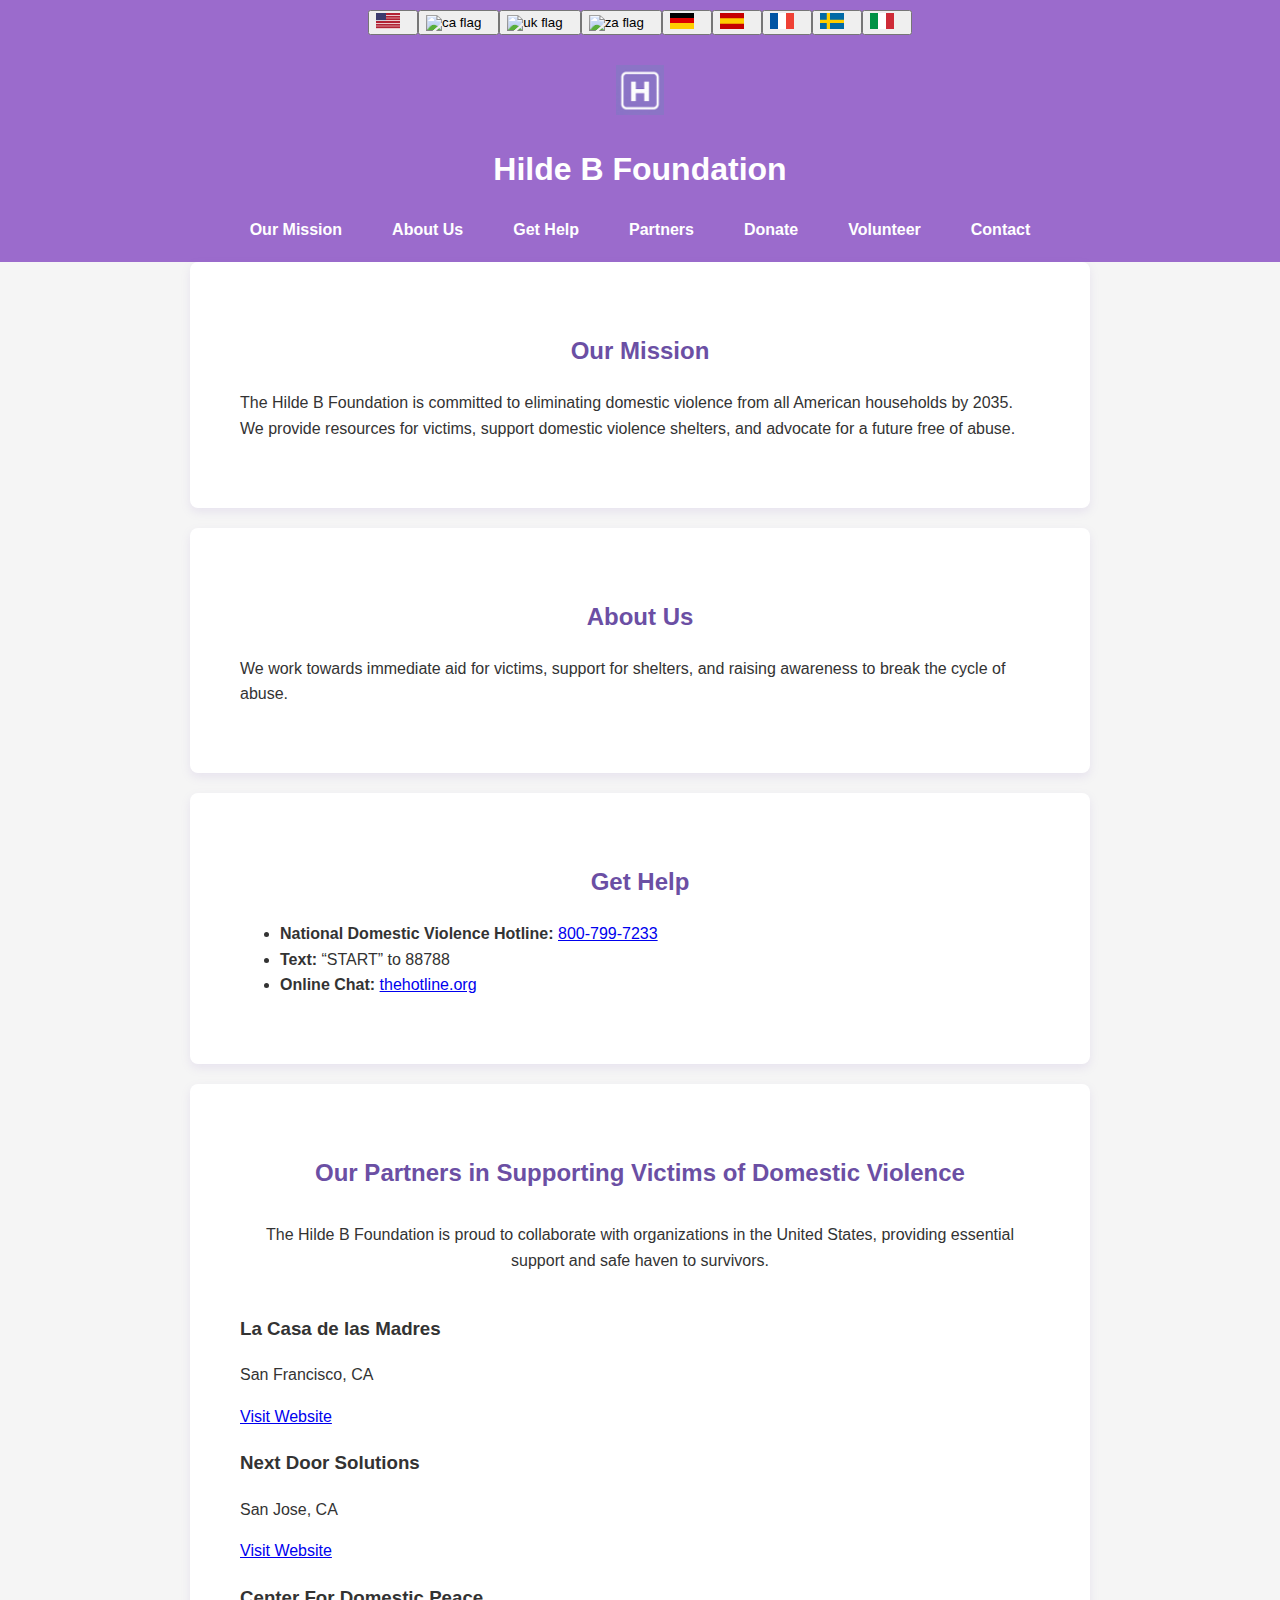
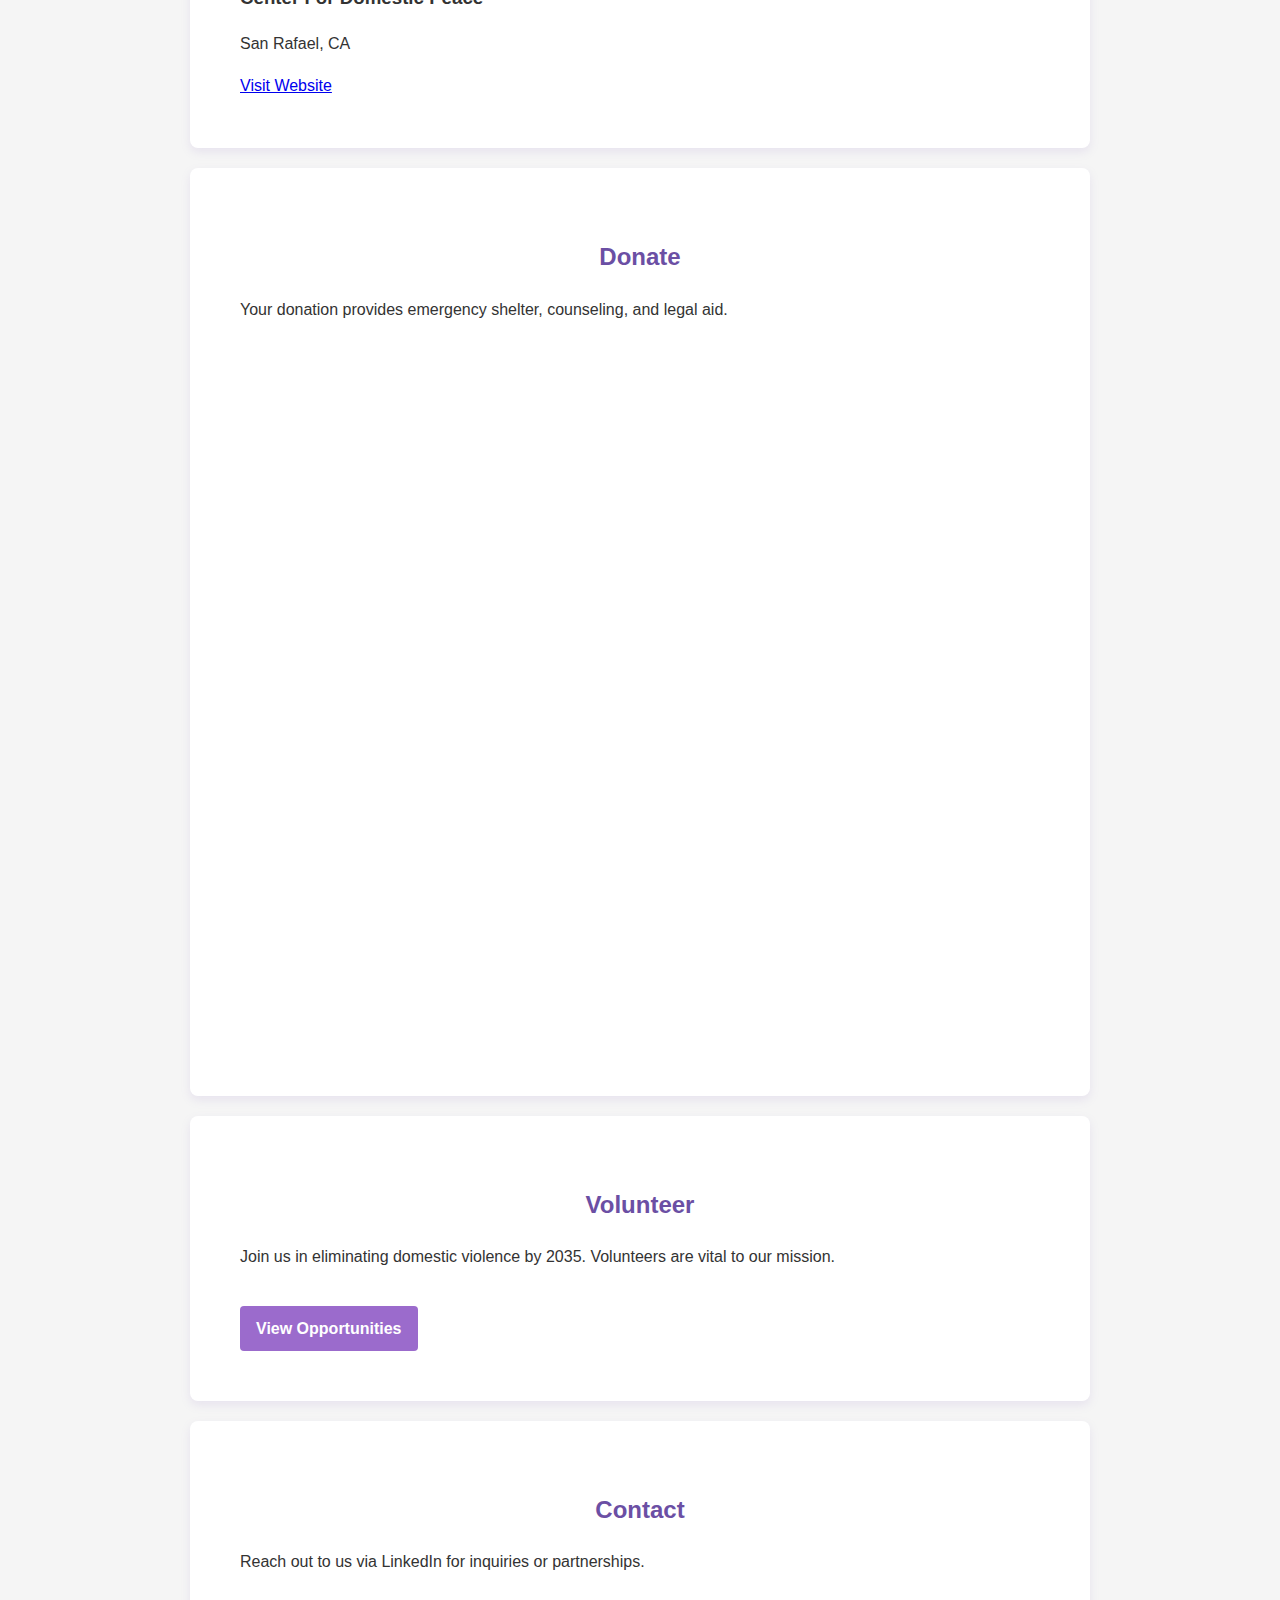
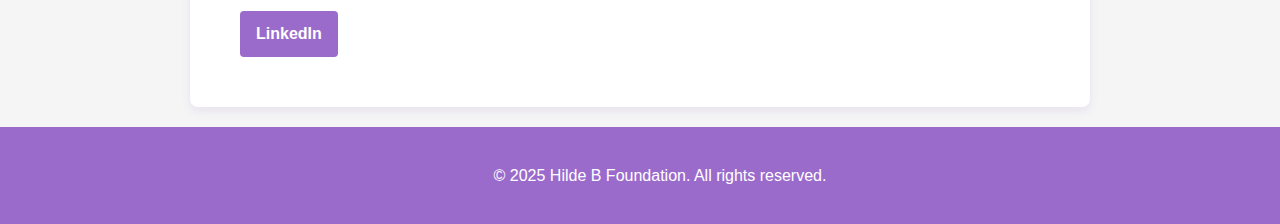
==== commit 1d002717: "Update index.html" ====
--- a/index.html
+++ b/index.html
@@ -59,8 +59,7 @@
 <button onclick="switchLanguage('en')"><img src="us-flag-icon.png" alt="en flag" style="width:24px; height:auto; margin-right:10px;"></button>
  
   <button onclick="switchLanguage('ca')"><img src="https://flagcdn.com/ca.svg" alt="ca flag" style="width:24px; height:auto; margin-right:10px;"></button>
-<button onclick="switchLanguage('uk')"><img src="https://flagcdn.com/uk.svg" alt="uk flag" style="width:24px; height:auto; margin-right:10px;"></button>
-<
+<button onclick="switchLanguage('uk')"><img src="https://flagcdn.com/gb.svg" alt="uk flag" style="width:24px; height:auto; margin-right:10px;"></button>
   <button onclick="switchLanguage('za')"><img src="https://flagcdn.com/za.svg" alt="za flag" style="width:24px; height:auto; margin-right:10px;"></button>
   <button onclick="switchLanguage('de')"><img src="germany-flag-icon.png" alt="de flag" style="width:24px; height:auto; margin-right:10px;"></button>
 <button onclick="switchLanguage('es')"><img src="spain-flag-icon.png" alt="es flag" style="width:24px; height:auto; margin-right:10px;"></button>
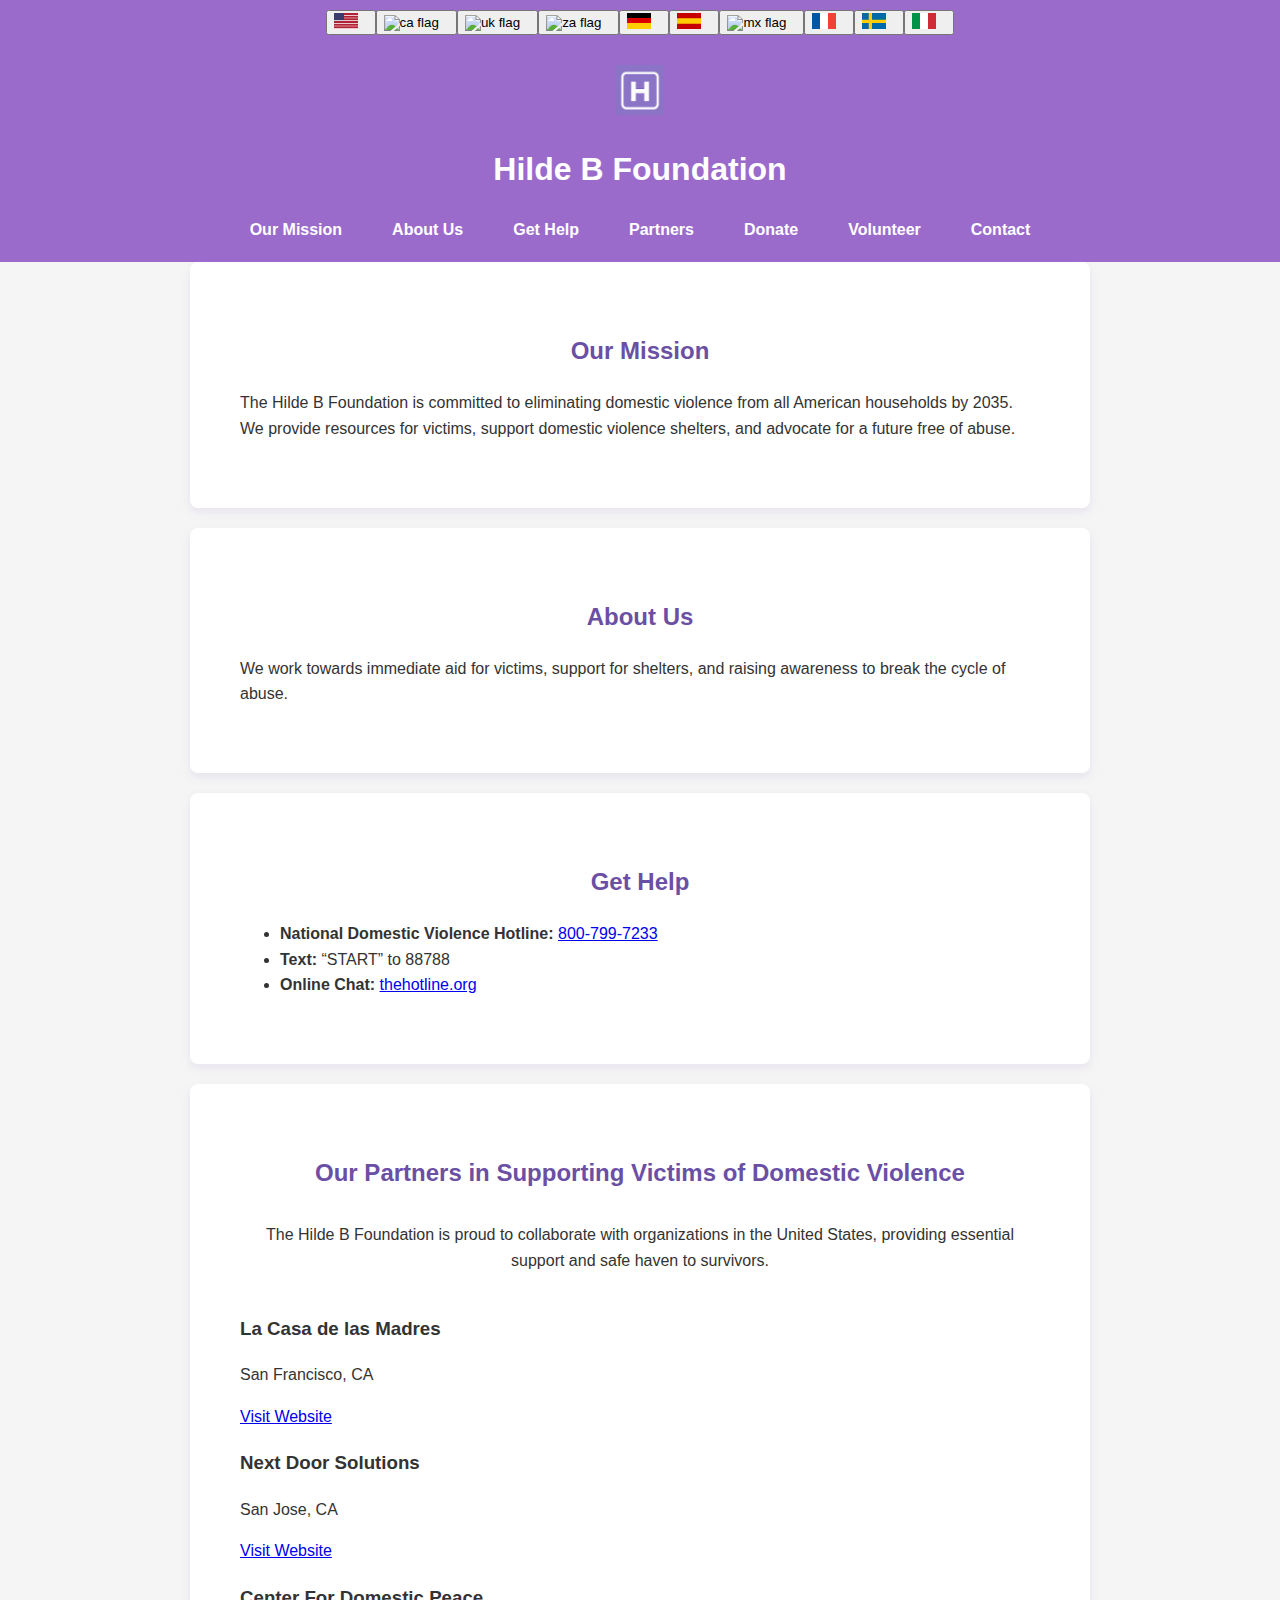
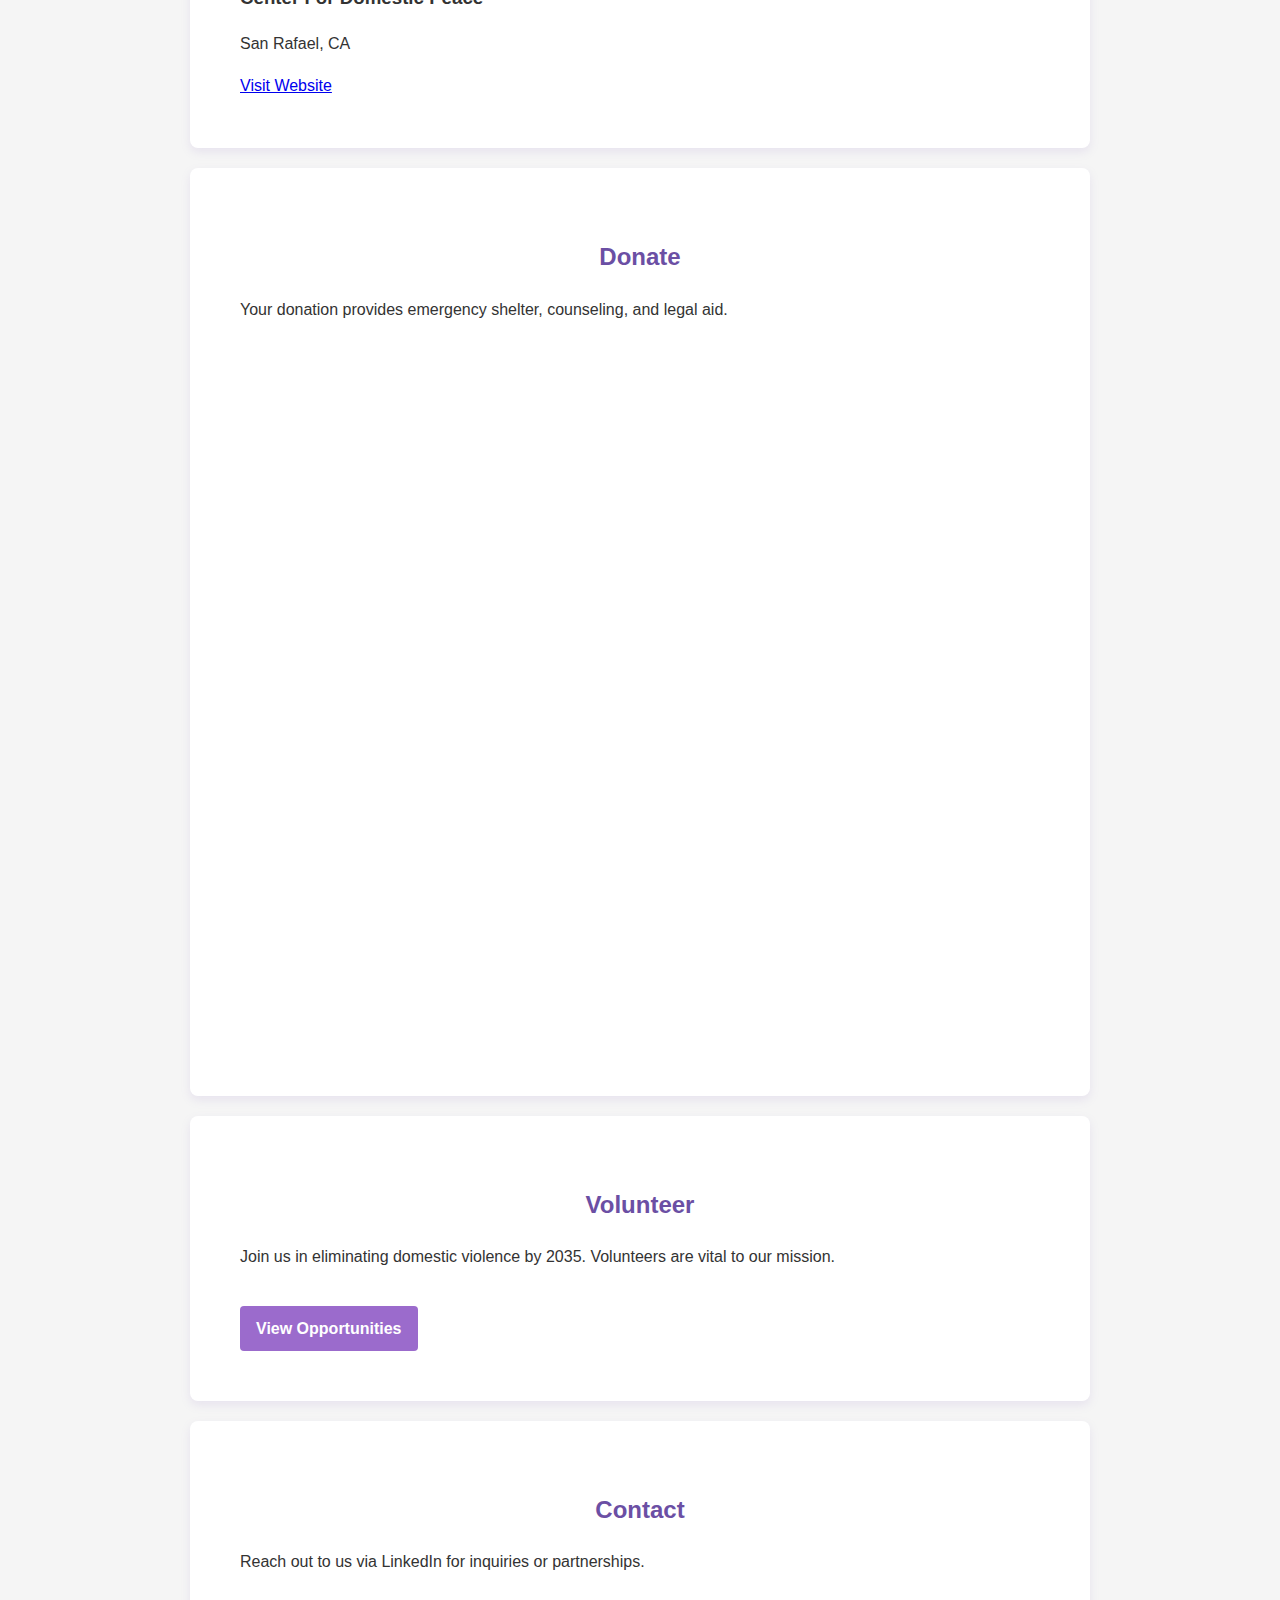
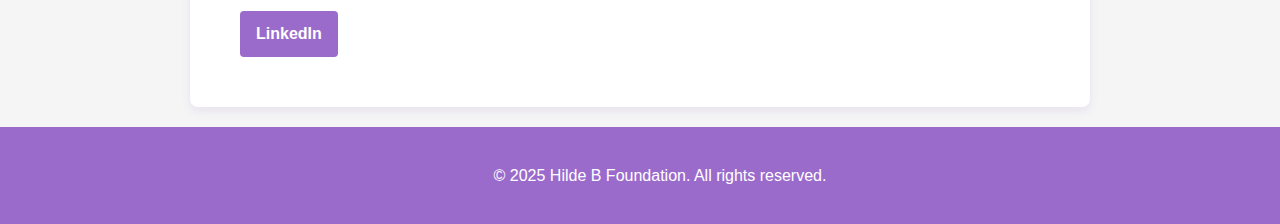
==== commit d832bab9: "Update index.html" ====
--- a/index.html
+++ b/index.html
@@ -46,7 +46,7 @@
   </style>
   <script>
     function switchLanguage(lang) {
-      const langs = ['en','ca','uk','za', 'de', 'es', 'fr', 'sv', 'it'];
+      const langs = ['en','ca','uk','za', 'de', 'es','mx', 'fr', 'sv', 'it'];
       langs.forEach(l => {
         const section = document.getElementById('content-' + l);
         if (section) section.style.display = (l === lang) ? 'block' : 'none';
@@ -63,7 +63,8 @@
   <button onclick="switchLanguage('za')"><img src="https://flagcdn.com/za.svg" alt="za flag" style="width:24px; height:auto; margin-right:10px;"></button>
   <button onclick="switchLanguage('de')"><img src="germany-flag-icon.png" alt="de flag" style="width:24px; height:auto; margin-right:10px;"></button>
 <button onclick="switchLanguage('es')"><img src="spain-flag-icon.png" alt="es flag" style="width:24px; height:auto; margin-right:10px;"></button>
-<button onclick="switchLanguage('fr')"><img src="france-flag-icon.png" alt="fr flag" style="width:24px; height:auto; margin-right:10px;"></button>
+<button onclick="switchLanguage('mx')"><img src="https://flagcdn.com/mx.svg" alt="mx flag" style="width:24px; height:auto; margin-right:10px;"></button>
+  <button onclick="switchLanguage('fr')"><img src="france-flag-icon.png" alt="fr flag" style="width:24px; height:auto; margin-right:10px;"></button>
 <button onclick="switchLanguage('sv')"><img src="sweden-flag-icon.png" alt="sv flag" style="width:24px; height:auto; margin-right:10px;"></button>
 <button onclick="switchLanguage('it')"><img src="italy-flag-icon.png" alt="it flag" style="width:24px; height:auto; margin-right:10px;"></button>
  </div>
@@ -512,7 +513,82 @@
     <a href="https://www.linkedin.com/company/hilde-b-foundation" target="_blank" class="button">LinkedIn</a>
   </section>
 </div>
-
+<div id="content-mx" style="display:none;">
+  <header>
+    <img src="logo-hildeb.png" alt="Hilde B Foundation Logo" class="logo">
+    <h1>Hilde B Foundation</h1>
+    <nav>
+      <ul>
+        <li><a href="#home10">Nuestra Misión</a></li>
+        <li><a href="#about10">Sobre Nosotros</a></li>
+        <li><a href="#get-help10">Obtener Ayuda</a></li>
+        <li><a href="#partners-es">Organizaciones Colaboradoras</a></li>
+        <li><a href="#donate10">Donar</a></li>
+        <li><a href="#volunteer10">Voluntariado</a></li>
+        <li><a href="#contact10">Contacto</a></li>
+      </ul>
+    </nav>
+  </header>
+
+  <section id="home10">
+    <h2>Nuestra Misión</h2>
+    <p>La Fundación Hilde B se compromete a eliminar la violencia doméstica de todos los hogares estadounidenses para 2035. Proporcionamos recursos para las víctimas, apoyamos refugios y abogamos por un futuro sin abusos.</p>
+  </section>
+
+  <section id="about10">
+    <h2>Sobre Nosotros</h2>
+    <p>Trabajamos para brindar ayuda inmediata a las víctimas, apoyar refugios y fomentar la concienciación.</p>
+  </section>
+
+  <section id="get-help10">
+   <h2>Obtener Ayuda</h2>
+  <ul>
+    <li><strong>Emergencias:</strong> Llama al <strong>911</strong> si estás en peligro inmediato.</li>
+    <li><strong>Línea Nacional contra la Violencia:</strong> <strong>800 911 25 11</strong> (24/7, gratuita y confidencial)</li>
+    <li><strong>Sitio Oficial:</strong> <a href="https://www.gob.mx/inmujeres" target="_blank">gob.mx/inmujeres</a> — Instituto Nacional de las Mujeres</li>
+    <li><strong>Asistencia Legal y Psicológica:</strong> <a href="https://rednacionalderefugios.org.mx/" target="_blank">rednacionalderefugios.org.mx</a></li>
+  </ul>
+  </section>
+<section id="partners-mx">
+    <div class="container">
+      <h2 style="text-align: center; margin-bottom: 30px;">Nuestras organizaciones colaboradoras en España</h2>
+      <div class="partners-grid">
+      <div class="partner">
+        <h3>Red Nacional de Refugios</h3>
+        <p>National</p>
+        <a href="https://hipfunds.org/in-mexico-a-network-of-shelters-gives-women-agency-and-hope/" target="_blank">Visitar sitio web</a>
+      </div>
+      <div class="partner">
+        <h3>Las Libres</h3>
+        <p>Guanajuato</p>
+        <a href="https://borgenproject.org/gender-equality-in-mexico/" target="_blank">Visitar sitio web</a>
+      </div>
+      <div class="partner">
+        <h3>ADIVAC</h3>
+        <p>Mexico City</p>
+        <a href="https://nomoredirectory.org/mexico/" target="_blank">Visitar sitio web</a>
+      </div>
+    </div>
+    </div>
+  </section>
+  <section id="donate10">
+    <h2>Donar</h2>
+    <p>Tu donación brinda refugio de emergencia, asesoramiento y asistencia legal.</p>
+    <iframe src="https://donorbox.org/embed/end-domestic-violence-1?" name="donorbox" allowpaymentrequest="allowpaymentrequest" seamless="seamless" frameborder="0" scrolling="no" height="700px" width="100%" style="max-width: 500px; min-width: 250px;" allow="payment"></iframe>
+  </section>
+
+  <section id="volunteer3">
+    <h2>Voluntariado</h2>
+    <p>Únete a nosotros para eliminar la violencia doméstica antes de 2035. El voluntariado es esencial.</p>
+    <a href="https://www.volunteermatch.org/search/opp3919818.jsp" class="button" target="_blank">View Opportunities</a>
+  </section>
+
+  <section id="contact3">
+    <h2>Contacto</h2>
+    <p>Contáctanos en LinkedIn para consultas o colaboraciones.</p>
+    <a href="https://www.linkedin.com/company/hilde-b-foundation" target="_blank" class="button">LinkedIn</a>
+  </section>
+</div>
 <div id="content-fr" style="display:none;">
   <header>
     <img src="logo-hildeb.png" alt="Hilde B Foundation Logo" class="logo">
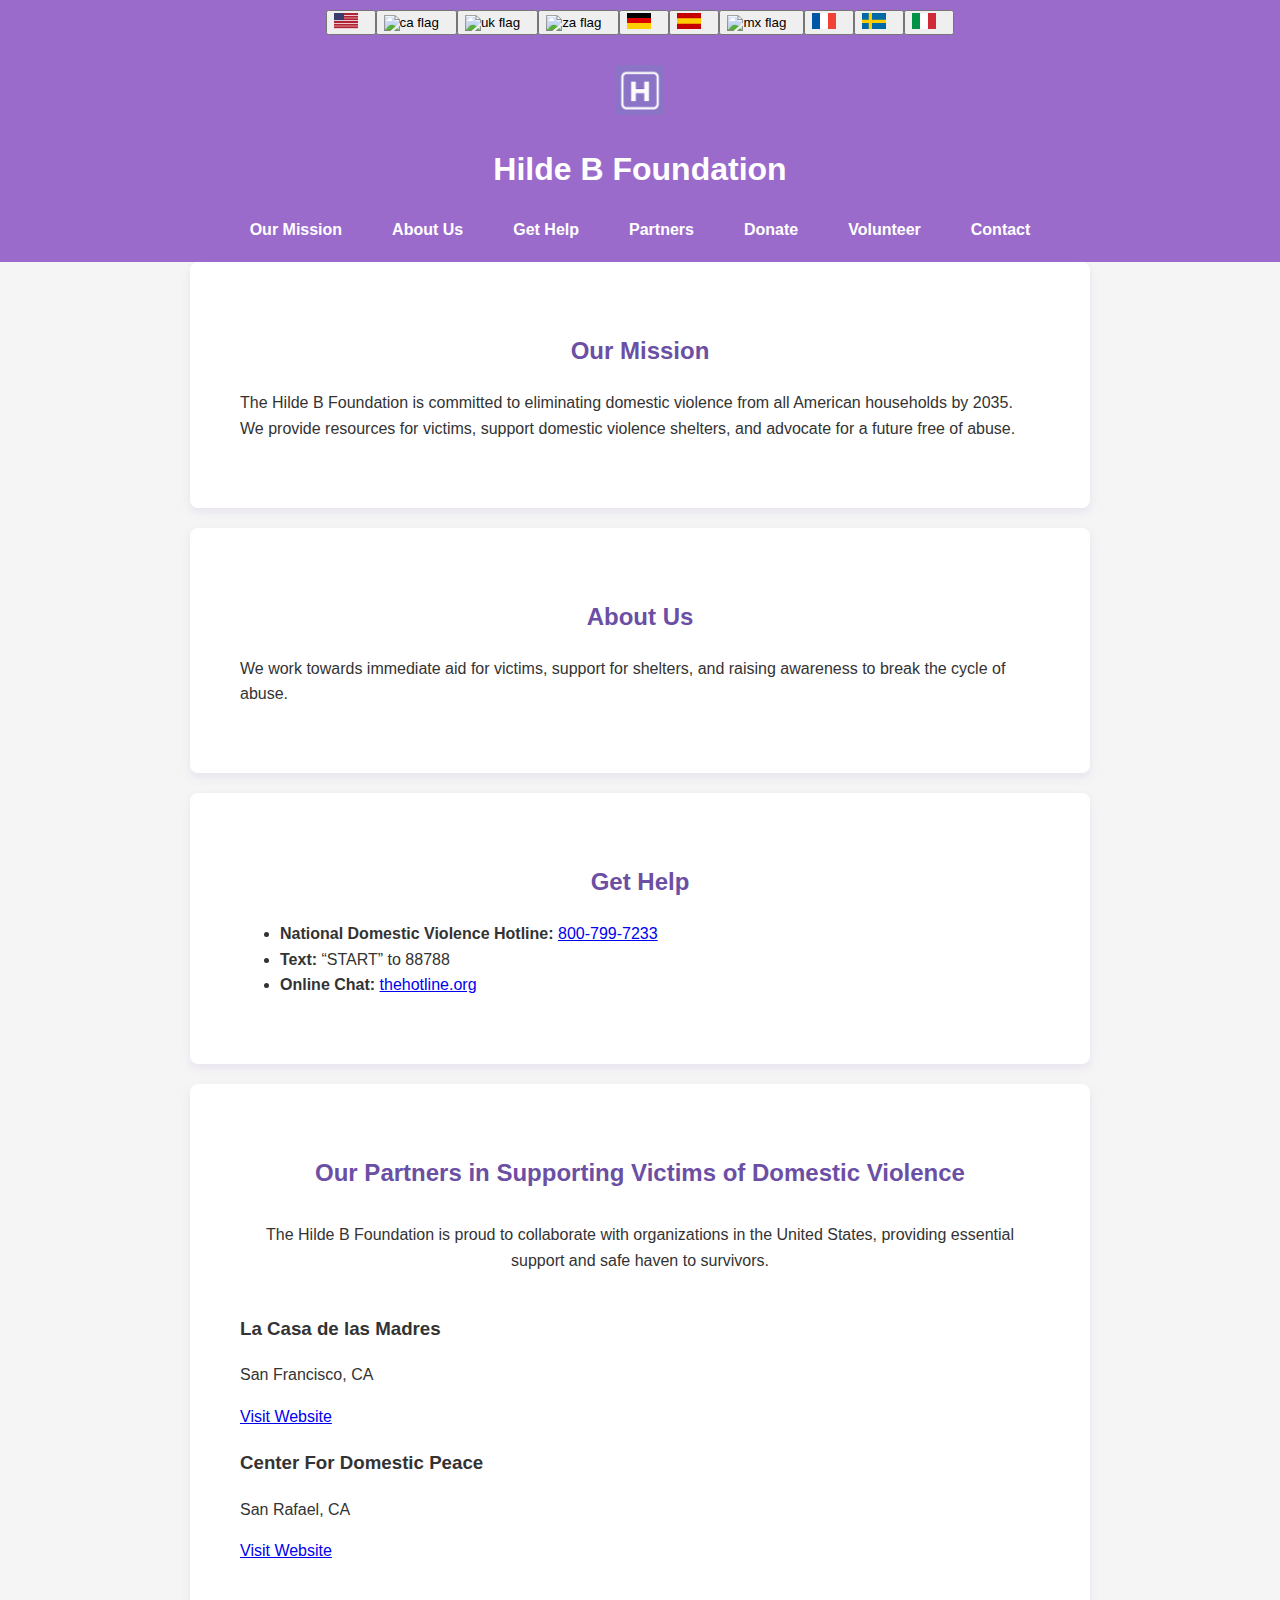
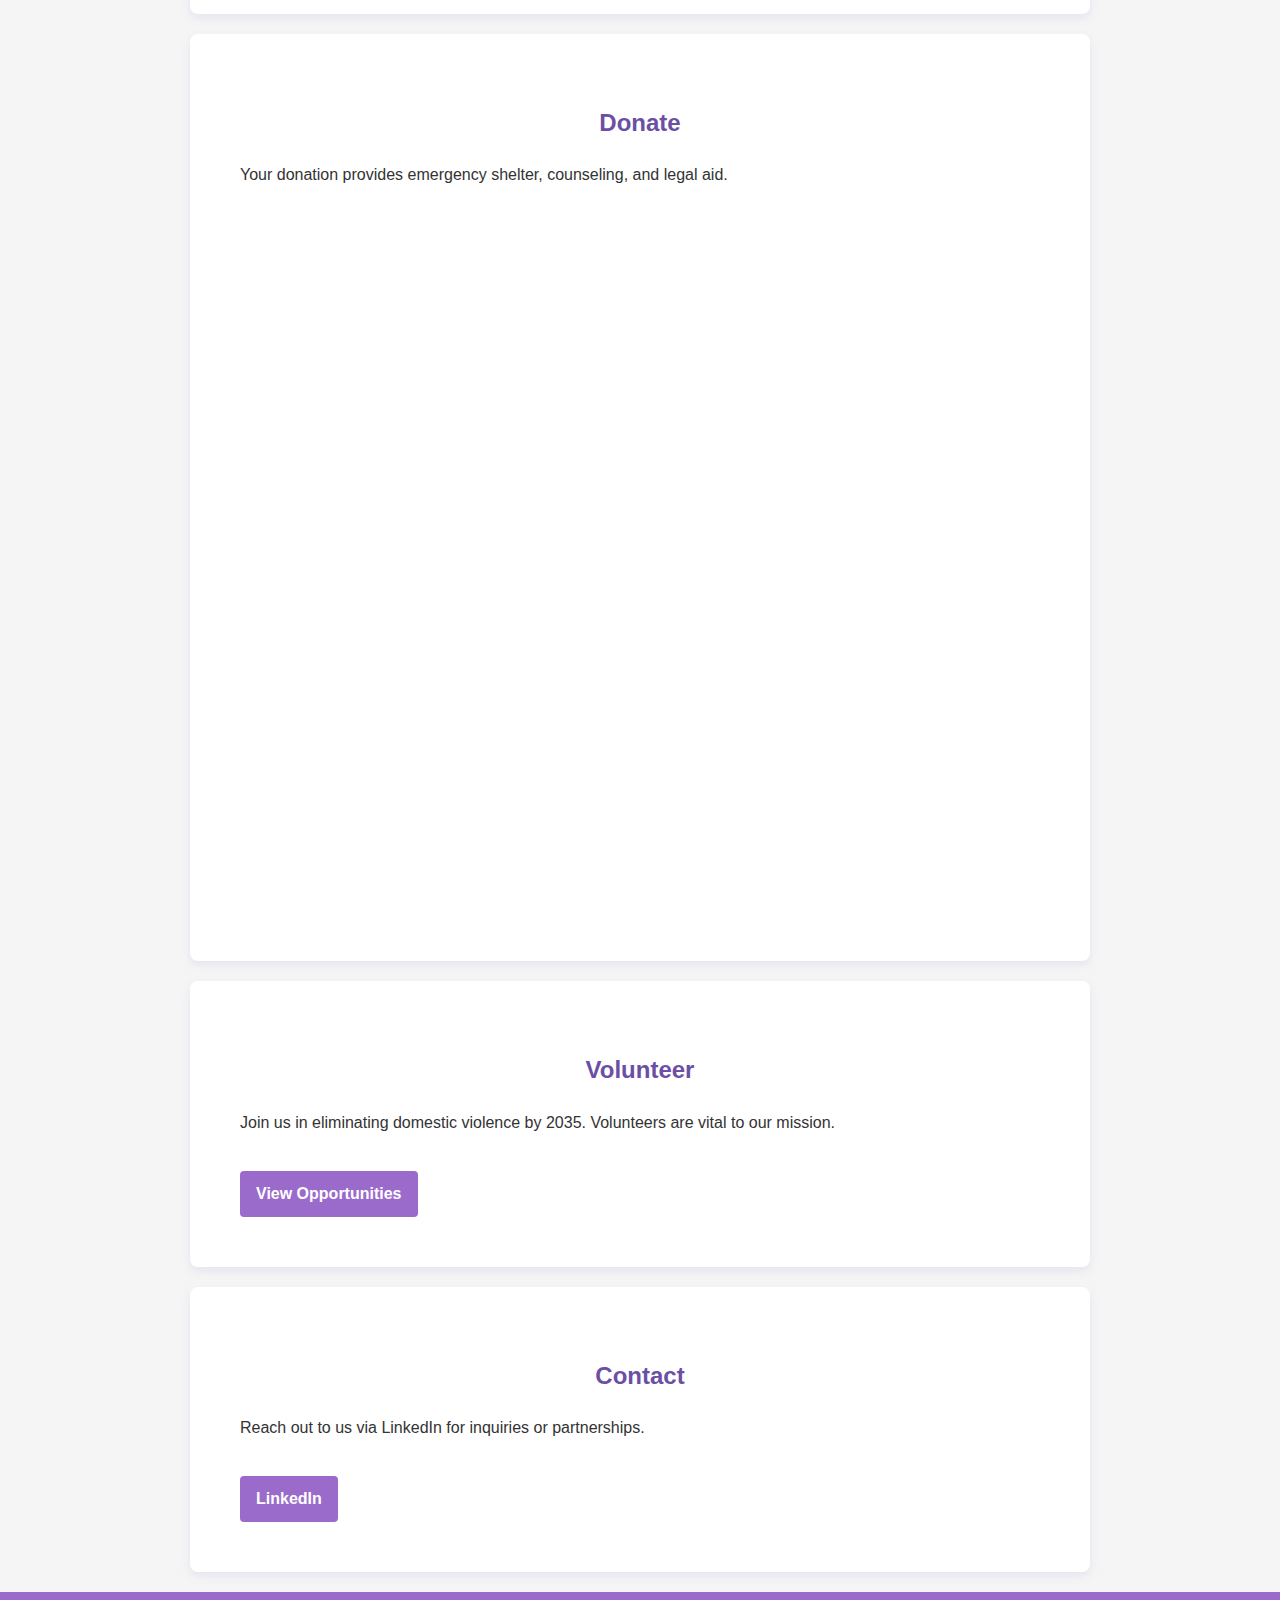
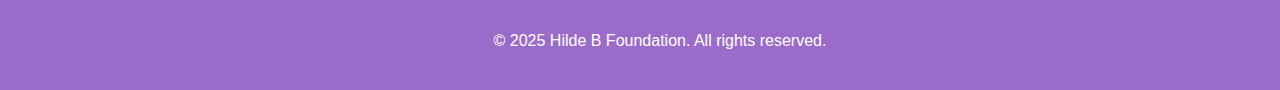
==== commit c43bf863: "Update index.html" ====
--- a/index.html
+++ b/index.html
@@ -1,5 +1,6 @@
 <!DOCTYPE html>
 <html lang="en">
+<link rel="icon" type="image/png" href="favicon.png">
 <head>
   <meta charset="UTF-8" />
   <meta name="viewport" content="width=device-width, initial-scale=1.0" />
@@ -54,6 +55,7 @@
     }
   </script>
 </head>
+  <script src="//code.tidio.co/uuxtweuspxymmgcw2xznyjsfifa9rkub.js" async></script>
 <body onload="switchLanguage('en')">
 <div class="language-buttons">
 <button onclick="switchLanguage('en')"><img src="us-flag-icon.png" alt="en flag" style="width:24px; height:auto; margin-right:10px;"></button>
@@ -116,7 +118,6 @@
       </p>
       <div class="partners-grid">
         <div class="partner"><h3>La Casa de las Madres</h3><p>San Francisco, CA</p><a href="http://www.lacasa.org" target="_blank">Visit Website</a></div>
-        <div class="partner"><h3>Next Door Solutions</h3><p>San Jose, CA</p><a href="https://www.nextdoorsolutions.org" target="_blank">Visit Website</a></div>
         <div class="partner"><h3>Center For Domestic Peace</h3><p>San Rafael, CA</p><a href="http://www.centerfordomesticpeace.org" target="_blank">Visit Website</a></div>
       </div>
     </div>
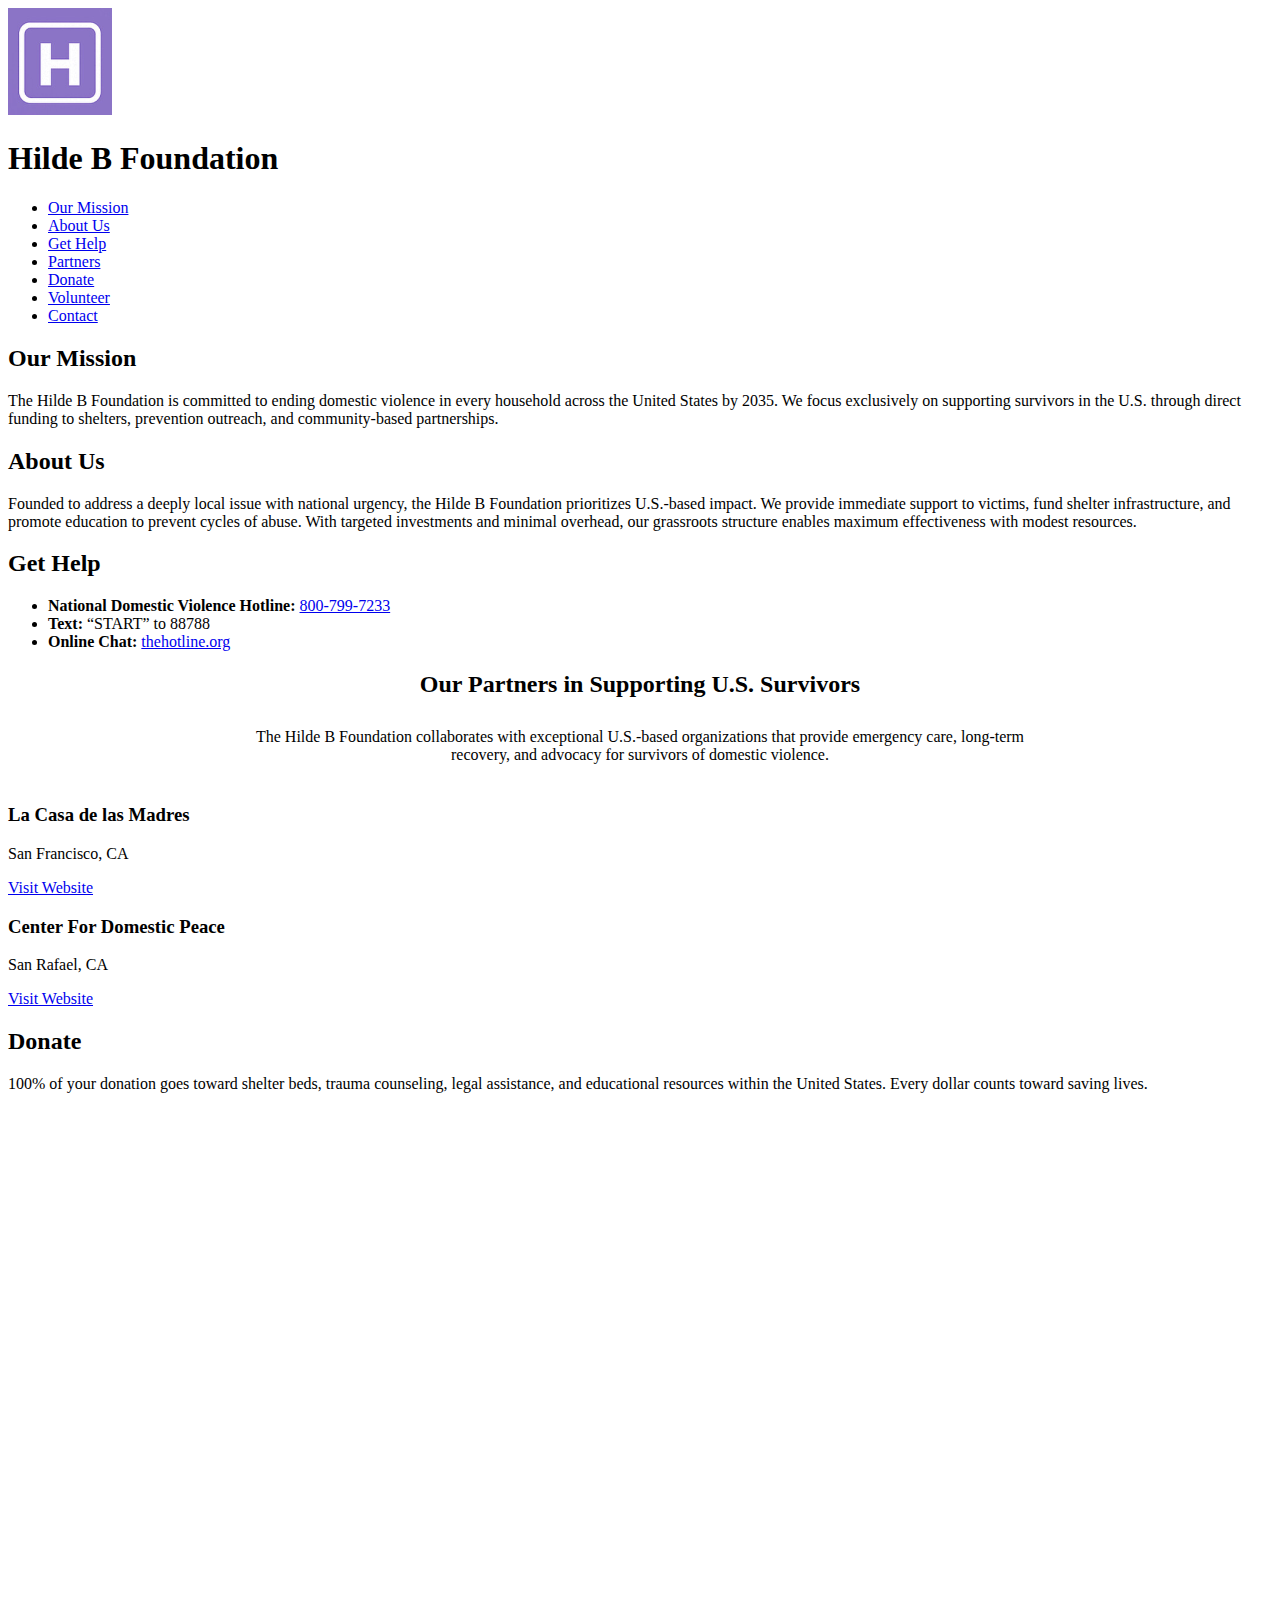
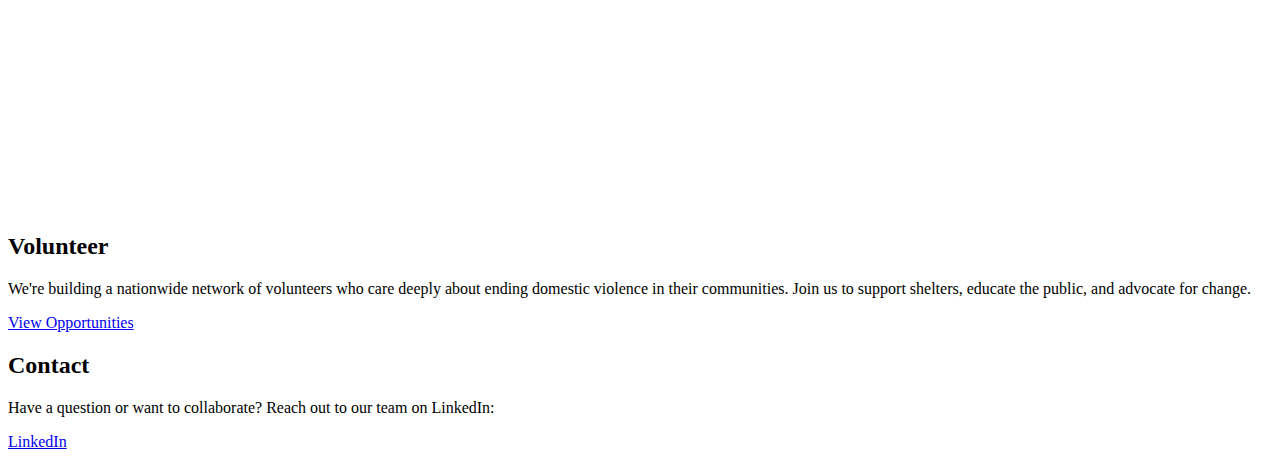
==== commit d594edfe: "Update index.html" ====
--- a/index.html
+++ b/index.html
@@ -1,79 +1,13 @@
 <!DOCTYPE html>
-<html lang="en">
-<link rel="icon" type="image/png" href="favicon.png">
+<html lang="en-US">
 <head>
   <meta charset="UTF-8" />
   <meta name="viewport" content="width=device-width, initial-scale=1.0" />
-  <title>Hilde B Foundation - Multilingual</title>
-  <link rel="stylesheet" href="styles.css" />
-  <style>
-    header {
-        background-color: #9b6bcc;
-        padding: 20px 0;
-        color: white;
-        text-align: center;
-    }
-    header nav ul {
-        list-style: none;
-        padding: 0;
-        display: flex;
-        justify-content: center;
-        gap: 20px;
-    }
-    header nav ul li a {
-        color: white;
-        text-decoration: none;
-        font-weight: bold;
-    }
-    .language-buttons {
-        display: flex;
-        justify-content: center;
-        padding: 10px;
-        background-color: #9b6bcc;
-    }
-    .button {
-        background-color: #9b6bcc;
-        color: white;
-        padding: 10px 16px;
-        border: none;
-        border-radius: 4px;
-        text-decoration: none;
-        font-weight: bold;
-    }
-     .logo {
-    height: 50px;
-    width: auto;
-  }
-  </style>
-  <script>
-    function switchLanguage(lang) {
-      const langs = ['en','ca','uk','za', 'de', 'es','mx', 'fr', 'sv', 'it'];
-      langs.forEach(l => {
-        const section = document.getElementById('content-' + l);
-        if (section) section.style.display = (l === lang) ? 'block' : 'none';
-      });
-    }
-  </script>
+  <title>Hilde B Foundation – United States</title>
+  <link rel="stylesheet" href="../shared/styles.css" />
+  <link rel="icon" href="../shared/favicon.png" type="image/png" />
 </head>
-  <script src="//code.tidio.co/uuxtweuspxymmgcw2xznyjsfifa9rkub.js" async></script>
-<body onload="switchLanguage('en')">
-<div class="language-buttons">
-<button onclick="switchLanguage('en')"><img src="us-flag-icon.png" alt="en flag" style="width:24px; height:auto; margin-right:10px;"></button>
- 
-  <button onclick="switchLanguage('ca')"><img src="https://flagcdn.com/ca.svg" alt="ca flag" style="width:24px; height:auto; margin-right:10px;"></button>
-<button onclick="switchLanguage('uk')"><img src="https://flagcdn.com/gb.svg" alt="uk flag" style="width:24px; height:auto; margin-right:10px;"></button>
-  <button onclick="switchLanguage('za')"><img src="https://flagcdn.com/za.svg" alt="za flag" style="width:24px; height:auto; margin-right:10px;"></button>
-  <button onclick="switchLanguage('de')"><img src="germany-flag-icon.png" alt="de flag" style="width:24px; height:auto; margin-right:10px;"></button>
-<button onclick="switchLanguage('es')"><img src="spain-flag-icon.png" alt="es flag" style="width:24px; height:auto; margin-right:10px;"></button>
-<button onclick="switchLanguage('mx')"><img src="https://flagcdn.com/mx.svg" alt="mx flag" style="width:24px; height:auto; margin-right:10px;"></button>
-  <button onclick="switchLanguage('fr')"><img src="france-flag-icon.png" alt="fr flag" style="width:24px; height:auto; margin-right:10px;"></button>
-<button onclick="switchLanguage('sv')"><img src="sweden-flag-icon.png" alt="sv flag" style="width:24px; height:auto; margin-right:10px;"></button>
-<button onclick="switchLanguage('it')"><img src="italy-flag-icon.png" alt="it flag" style="width:24px; height:auto; margin-right:10px;"></button>
- </div>
-
-
-  
-<div id="content-en" style="display:block;">
+<body>
   <header>
     <img src="logo-hildeb.png" alt="Hilde B Foundation Logo" class="logo">
     <h1>Hilde B Foundation</h1>
@@ -82,708 +16,70 @@
         <li><a href="#home">Our Mission</a></li>
         <li><a href="#about">About Us</a></li>
         <li><a href="#get-help">Get Help</a></li>
-<li><a href="#partners-en">Partners</a></li>
-        
+        <li><a href="#partners-en">Partners</a></li>
         <li><a href="#donate">Donate</a></li>
         <li><a href="#volunteer">Volunteer</a></li>
         <li><a href="#contact">Contact</a></li>
-        
       </ul>
     </nav>
   </header>
 
   <section id="home">
     <h2>Our Mission</h2>
-    <p>The Hilde B Foundation is committed to eliminating domestic violence from all American households by 2035. We provide resources for victims, support domestic violence shelters, and advocate for a future free of abuse.</p>
+    <p>The Hilde B Foundation is committed to ending domestic violence in every household across the United States by 2035. We focus exclusively on supporting survivors in the U.S. through direct funding to shelters, prevention outreach, and community-based partnerships.</p>
   </section>
 
   <section id="about">
     <h2>About Us</h2>
-    <p>We work towards immediate aid for victims, support for shelters, and raising awareness to break the cycle of abuse.</p>
+    <p>Founded to address a deeply local issue with national urgency, the Hilde B Foundation prioritizes U.S.-based impact. We provide immediate support to victims, fund shelter infrastructure, and promote education to prevent cycles of abuse. With targeted investments and minimal overhead, our grassroots structure enables maximum effectiveness with modest resources.</p>
   </section>
 
   <section id="get-help">
     <h2>Get Help</h2>
     <ul>
-        <li><strong>National Domestic Violence Hotline:</strong> <a href="tel:8007997233">800-799-7233</a></li>
-        <li><strong>Text:</strong> “START” to 88788</li>
-        <li><strong>Online Chat:</strong> <a href="https://www.thehotline.org/">thehotline.org</a></li>
+      <li><strong>National Domestic Violence Hotline:</strong> <a href="tel:8007997233">800-799-7233</a></li>
+      <li><strong>Text:</strong> “START” to 88788</li>
+      <li><strong>Online Chat:</strong> <a href="https://www.thehotline.org/" target="_blank">thehotline.org</a></li>
     </ul>
   </section>
-<section id="partners-en">
+
+  <section id="partners-en">
     <div class="container">
-      <h2 style="text-align: center; margin-bottom: 30px;">Our Partners in Supporting Victims of Domestic Violence</h2>
+      <h2 style="text-align: center; margin-bottom: 30px;">Our Partners in Supporting U.S. Survivors</h2>
       <p style="text-align: center; max-width: 800px; margin: 0 auto 40px;">
-        The Hilde B Foundation is proud to collaborate with organizations in the United States, providing essential support and safe haven to survivors.
+        The Hilde B Foundation collaborates with exceptional U.S.-based organizations that provide emergency care, long-term recovery, and advocacy for survivors of domestic violence.
       </p>
       <div class="partners-grid">
-        <div class="partner"><h3>La Casa de las Madres</h3><p>San Francisco, CA</p><a href="http://www.lacasa.org" target="_blank">Visit Website</a></div>
-        <div class="partner"><h3>Center For Domestic Peace</h3><p>San Rafael, CA</p><a href="http://www.centerfordomesticpeace.org" target="_blank">Visit Website</a></div>
+        <div class="partner">
+          <h3>La Casa de las Madres</h3>
+          <p>San Francisco, CA</p>
+          <a href="http://www.lacasa.org" target="_blank">Visit Website</a>
+        </div>
+        <div class="partner">
+          <h3>Center For Domestic Peace</h3>
+          <p>San Rafael, CA</p>
+          <a href="http://www.centerfordomesticpeace.org" target="_blank">Visit Website</a>
+        </div>
       </div>
     </div>
   </section>
+
   <section id="donate">
     <h2>Donate</h2>
-    <p>Your donation provides emergency shelter, counseling, and legal aid.</p>
+    <p>100% of your donation goes toward shelter beds, trauma counseling, legal assistance, and educational resources within the United States. Every dollar counts toward saving lives.</p>
     <iframe src="https://donorbox.org/embed/end-domestic-violence-1?" name="donorbox" allowpaymentrequest="allowpaymentrequest" seamless="seamless" frameborder="0" scrolling="no" height="700px" width="100%" style="max-width: 500px; min-width: 250px;" allow="payment"></iframe>
   </section>
 
   <section id="volunteer">
     <h2>Volunteer</h2>
-    <p>Join us in eliminating domestic violence by 2035. Volunteers are vital to our mission.</p>
+    <p>We're building a nationwide network of volunteers who care deeply about ending domestic violence in their communities. Join us to support shelters, educate the public, and advocate for change.</p>
     <a href="https://www.volunteermatch.org/search/opp3919818.jsp" class="button" target="_blank">View Opportunities</a>
   </section>
 
   <section id="contact">
     <h2>Contact</h2>
-    <p>Reach out to us via LinkedIn for inquiries or partnerships.</p>
+    <p>Have a question or want to collaborate? Reach out to our team on LinkedIn:</p>
     <a href="https://www.linkedin.com/company/hilde-b-foundation" target="_blank" class="button">LinkedIn</a>
   </section>
-</div>
-
-<div id="content-ca" style="display:none;">
-  <header>
-    <img src="logo-hildeb.png" alt="Hilde B Foundation Logo" class="logo">
-    <h1>Hilde B Foundation</h1>
-    <nav>
-      <ul>
-        <li><a href="#home7">Our Mission</a></li>
-        <li><a href="#about7">About Us</a></li>
-        <li><a href="#get-help7">Get Help</a></li>
-<li><a href="#partners7">Partners</a></li>
-        
-        <li><a href="#donate7">Donate</a></li>
-        <li><a href="#volunteer7">Volunteer</a></li>
-        <li><a href="#contact7">Contact</a></li>
-        
-      </ul>
-    </nav>
-  </header>
-
-  <section id="home7">
-    <h2>Our Mission</h2>
-    <p>The Hilde B Foundation is committed to eliminating domestic violence from all American households by 2035. We provide resources for victims, support domestic violence shelters, and advocate for a future free of abuse.</p>
-  </section>
-
-  <section id="about7">
-    <h2>About Us</h2>
-    <p>We work towards immediate aid for victims, support for shelters, and raising awareness to break the cycle of abuse.</p>
-  </section>
-
-  <section id="get-help7">
-    <h2>Get Help</h2>
-  <ul>
-    <li><strong>Emergency:</strong> Call <strong>911</strong> if you are in immediate danger.</li>
-    <li><strong>Sheltersafe:</strong> <a href="https://www.sheltersafe.ca/" target="_blank">www.sheltersafe.ca</a> — Find shelters by location.</li>
-    <li><strong>Talk or Text:</strong> Call or text <strong>1-866-863-0511</strong> (Assaulted Women’s Helpline, 24/7, free & confidential)</li>
-    <li><strong>Online Chat:</strong> <a href="https://www.awhl.org/" target="_blank">awhl.org</a> — Chat with a counselor online.</li>
-  </ul>
-  </section>
-<section id="partners7">
-  <div class="container">
-    <h2 style="text-align: center; margin-bottom: 30px;">Our Partners in Canada</h2>
-    <p style="text-align: center; max-width: 800px; margin: 0 auto 40px;">
-      The Hilde B Foundation is honored to collaborate with organizations across Canada, providing essential support to survivors of domestic violence.
-    </p>
-    <div class="partners-grid">
-      <div class="partner">
-        <h3>Women's Shelters Canada</h3>
-        <p>National</p>
-        <a href="https://endvaw.ca/" target="_blank">Visit Website</a>
-      </div>
-      <div class="partner">
-        <h3>Interval House</h3>
-        <p>Toronto, ON</p>
-        <a href="https://intervalhouse.ca/" target="_blank">Visit Website</a>
-      </div>
-      <div class="partner">
-        <h3>Ending Violence Association of Canada</h3>
-        <p>National</p>
-        <a href="https://endingviolencecanada.org/" target="_blank">Visit Website</a>
-      </div>
-    </div>
-  </div>
-</section>
-  <section id="donate7">
-    <h2>Donate</h2>
-    <p>Your donation provides emergency shelter, counseling, and legal aid.</p>
-    <iframe src="https://donorbox.org/embed/end-domestic-violence-1?" name="donorbox" allowpaymentrequest="allowpaymentrequest" seamless="seamless" frameborder="0" scrolling="no" height="700px" width="100%" style="max-width: 500px; min-width: 250px;" allow="payment"></iframe>
-  </section>
-
-  <section id="volunteer7">
-    <h2>Volunteer</h2>
-    <p>Join us in eliminating domestic violence by 2035. Volunteers are vital to our mission.</p>
-    <a href="https://www.volunteermatch.org/search/opp3919818.jsp" class="button" target="_blank">View Opportunities</a>
-  </section>
-
-  <section id="contact7">
-    <h2>Contact</h2>
-    <p>Reach out to us via LinkedIn for inquiries or partnerships.</p>
-    <a href="https://www.linkedin.com/company/hilde-b-foundation" target="_blank" class="button">LinkedIn</a>
-  </section>
-</div>
-<div id="content-uk" style="display:none;">
-  <header>
-    <img src="logo-hildeb.png" alt="Hilde B Foundation Logo" class="logo">
-    <h1>Hilde B Foundation</h1>
-    <nav>
-      <ul>
-        <li><a href="#home9">Our Mission</a></li>
-        <li><a href="#about9">About Us</a></li>
-        <li><a href="#get-help9">Get Help</a></li>
-<li><a href="#partners8">Partners</a></li>
-        
-        <li><a href="#donate9">Donate</a></li>
-        <li><a href="#volunteer9">Volunteer</a></li>
-        <li><a href="#contact9">Contact</a></li>
-        
-      </ul>
-    </nav>
-  </header>
-
-  <section id="home9">
-    <h2>Our Mission</h2>
-    <p>The Hilde B Foundation is committed to eliminating domestic violence from all American households by 2035. We provide resources for victims, support domestic violence shelters, and advocate for a future free of abuse.</p>
-  </section>
-
-  <section id="about9">
-    <h2>About Us</h2>
-    <p>We work towards immediate aid for victims, support for shelters, and raising awareness to break the cycle of abuse.</p>
-  </section>
-
-  <section id="get-help9">
-    <h2>Get Help in the United Kingdom</h2>
-  <ul>
-    <li><strong>Emergency:</strong> Call <strong>999</strong> if you are in danger.</li>
-    <li><strong>24-Hour National Domestic Abuse Helpline:</strong> <strong>0808 2000 247</strong> (Free and confidential)</li>
-    <li><strong>Online Support:</strong> <a href="https://www.nationaldahelpline.org.uk/" target="_blank">nationaldahelpline.org.uk</a></li>
-    <li><strong>Women’s Aid Live Chat:</strong> <a href="https://chat.womensaid.org.uk/" target="_blank">chat.womensaid.org.uk</a></li>
-  </ul>
-  </section>
-<section id="partners9">
-  <div class="container">
-    <h2 style="text-align: center; margin-bottom: 30px;">Our Partners in the United Kingdom</h2>
-    <p style="text-align: center; max-width: 800px; margin: 0 auto 40px;">
-      The Hilde B Foundation collaborates with UK organizations committed to ending domestic abuse and supporting survivors.
-    </p>
-    <div class="partners-grid">
-      <div class="partner">
-        <h3>Refuge</h3>
-        <p>National</p>
-        <a href="https://refuge.org.uk/" target="_blank">Visit Website</a>
-      </div>
-      <div class="partner">
-        <h3>Women's Aid</h3>
-        <p>National</p>
-        <a href="https://www.womensaid.org.uk/" target="_blank">Visit Website</a>
-      </div>
-      <div class="partner">
-        <h3>SafeLives</h3>
-        <p>National</p>
-        <a href="https://safelives.org.uk/" target="_blank">Visit Website</a>
-      </div>
-    </div>
-  </div>
-</section>
-  <section id="donate9">
-    <h2>Donate</h2>
-    <p>Your donation provides emergency shelter, counseling, and legal aid.</p>
-    <iframe src="https://donorbox.org/embed/end-domestic-violence-1?" name="donorbox" allowpaymentrequest="allowpaymentrequest" seamless="seamless" frameborder="0" scrolling="no" height="700px" width="100%" style="max-width: 500px; min-width: 250px;" allow="payment"></iframe>
-  </section>
-
-  <section id="volunteer9">
-    <h2>Volunteer</h2>
-    <p>Join us in eliminating domestic violence by 2035. Volunteers are vital to our mission.</p>
-    <a href="https://www.volunteermatch.org/search/opp3919818.jsp" class="button" target="_blank">View Opportunities</a>
-  </section>
-
-  <section id="contact9">
-    <h2>Contact</h2>
-    <p>Reach out to us via LinkedIn for inquiries or partnerships.</p>
-    <a href="https://www.linkedin.com/company/hilde-b-foundation" target="_blank" class="button">LinkedIn</a>
-  </section>
-</div>
-<div id="content-za" style="display:none;">
-  <header>
-    <img src="logo-hildeb.png" alt="Hilde B Foundation Logo" class="logo">
-    <h1>Hilde B Foundation</h1>
-    <nav>
-      <ul>
-        <li><a href="#home8">Our Mission</a></li>
-        <li><a href="#about8">About Us</a></li>
-        <li><a href="#get-help8">Get Help</a></li>
-<li><a href="#partners8">Partners</a></li>
-        
-        <li><a href="#donate8">Donate</a></li>
-        <li><a href="#volunteer8">Volunteer</a></li>
-        <li><a href="#contact8">Contact</a></li>
-        
-      </ul>
-    </nav>
-  </header>
-
-  <section id="home8">
-    <h2>Our Mission</h2>
-    <p>The Hilde B Foundation is committed to eliminating domestic violence from all American households by 2035. We provide resources for victims, support domestic violence shelters, and advocate for a future free of abuse.</p>
-  </section>
-
-  <section id="about8">
-    <h2>About Us</h2>
-    <p>We work towards immediate aid for victims, support for shelters, and raising awareness to break the cycle of abuse.</p>
-  </section>
-
-  <section id="get-help8">
-    <h2>Get Help</h2>
-  <ul>
-    <li><strong>Emergency:</strong> Call <strong>10111</strong> to reach police services.</li>
-    <li><strong>GBV Command Centre (24/7):</strong> Call <strong>0800 428 428</strong> or dial <strong>*120*7867#</strong> from a mobile.</li>
-    <li><strong>WhatsApp Support:</strong> Text <strong>"Help"</strong> to <strong>+27 82 821 3446</strong></li>
-    <li><strong>Website:</strong> <a href="https://www.westerncape.gov.za/facility/gender-based-violence-command-centre" target="_blank">Gender-Based Violence Command Centre</a></li>
-  </ul>
-  </section>
-<section id="partners8">
-  <div class="container">
-    <h2 style="text-align: center; margin-bottom: 30px;">Our Partners in South Africa</h2>
-    <p style="text-align: center; max-width: 800px; margin: 0 auto 40px;">
-      The Hilde B Foundation is honored to partner with organizations in South Africa dedicated to combating domestic violence.
-    </p>
-    <div class="partners-grid">
-      <div class="partner">
-        <h3>People Opposing Women Abuse (POWA)</h3>
-        <p>National</p>
-        <a href="https://participedia.net/organization/powa-people-opposing-women-abuse" target="_blank">Visit Website</a>
-      </div>
-      <div class="partner">
-        <h3>Rise Against Domestic Violence SA</h3>
-        <p>National</p>
-        <a href="https://www.saferspaces.org.za/organisation/entry/rise-against-domestic-violence-sa" target="_blank">Visit Website</a>
-      </div>
-      <div class="partner">
-        <h3>SaferSpaces</h3>
-        <p>National</p>
-        <a href="https://www.saferspaces.org.za/understand/entry/gender-based-violence-in-south-africa" target="_blank">Visit Website</a>
-      </div>
-    </div>
-  </div>
-</section>
-  <section id="donate8">
-    <h2>Donate</h2>
-    <p>Your donation provides emergency shelter, counseling, and legal aid.</p>
-    <iframe src="https://donorbox.org/embed/end-domestic-violence-1?" name="donorbox" allowpaymentrequest="allowpaymentrequest" seamless="seamless" frameborder="0" scrolling="no" height="700px" width="100%" style="max-width: 500px; min-width: 250px;" allow="payment"></iframe>
-  </section>
-
-  <section id="volunteer8">
-    <h2>Volunteer</h2>
-    <p>Join us in eliminating domestic violence by 2035. Volunteers are vital to our mission.</p>
-    <a href="https://www.volunteermatch.org/search/opp3919818.jsp" class="button" target="_blank">View Opportunities</a>
-  </section>
-
-  <section id="contact8">
-    <h2>Contact</h2>
-    <p>Reach out to us via LinkedIn for inquiries or partnerships.</p>
-    <a href="https://www.linkedin.com/company/hilde-b-foundation" target="_blank" class="button">LinkedIn</a>
-  </section>
-</div>
-
-<div id="content-de" style="display:none;">
-  <header>
-    <img src="logo-hildeb.png" alt="Hilde B Foundation Logo" class="logo">
-    <h1>Hilde B Foundation</h1>
-    <nav>
-      <ul>
-        <li><a href="#home2">Unsere Mission</a></li>
-        <li><a href="#about2">Über Uns</a></li>
-        <li><a href="#get-help2">Hilfe finden</a></li>
-        <li><a href="#partners-de">Unsere Partnerorganisationen</a></li>
-        <li><a href="#donate2">Spenden</a></li>
-        <li><a href="#volunteer2">Mitmachen</a></li>
-        <li><a href="#contact2">Kontakt</a></li>
-      </ul>
-    </nav>
-  </header>
-
-  <section id="home2">
-    <h2>Unsere Mission</h2>
-    <p>Die Hilde B Foundation setzt sich dafür ein, häusliche Gewalt bis 2035 in allen Haushalten in den USA zu beenden. Wir bieten Ressourcen für Betroffene, unterstützen Frauenhäuser und fördern Aufklärung zur Prävention von Gewalt.</p>
-  </section>
-
-  <section id="about2">
-    <h2>Über Uns</h2>
-    <p>Wir bieten direkte Hilfe, stärken bestehende Hilfsangebote und setzen auf Bildungsarbeit zur Prävention.</p>
-  </section>
-
-  <section id="get-help2">
-    <h2>Hilfe finden</h2>
-    <ul>
-        <li><strong>Hilfetelefon "Gewalt gegen Frauen" (kostenfrei, anonym, 24/7):</strong> <a href="tel:08000116016">08000 116 016</a></li>
-        <li><strong>Online-Beratung:</strong> <a href="https://www.hilfetelefon.de">www.hilfetelefon.de</a></li>
-        <li><strong>Mehrsprachige Hilfe:</strong> Beratung in 18 Sprachen möglich</li>
-    </ul>
-  </section>
-<section id="partners-de">
-    <div class="container">
-      <h2 style="text-align: center; margin-bottom: 30px;">Unsere Partnerorganisationen</h2>
-      <div class="partners-grid">
-        <div class="partner"><h3>Frauenhaus Diepholz</h3><p>Diepholz, Niedersachsen</p><a href="https://www.frauenhaus-diepholz.de/spenden/" target="_blank">Zur Website</a></div>
-        <div class="partner"><h3>Frauenhaus Hannover</h3><p>Hannover, Niedersachsen</p><a href="https://www.frauenhaus-hannover.org/" target="_blank">Zur Website</a></div>
-        <div class="partner"><h3>Frauenhaus Nienburg</h3><p>Nienburg, Niedersachsen</p><a href="https://frauenhaus-nienburg.de/" target="_blank">Zur Website</a></div>
-      </div>
-    </div>
-  </section>
-  <section id="donate2">
-    <h2>Spenden</h2>
-    <p>Ihre Spende ermöglicht Notunterkünfte, Beratung und rechtliche Unterstützung.</p>
-    <iframe src="https://donorbox.org/embed/end-domestic-violence-1?" name="donorbox" allowpaymentrequest="allowpaymentrequest" seamless="seamless" frameborder="0" scrolling="no" height="700px" width="100%" style="max-width: 500px; min-width: 250px;" allow="payment"></iframe>
-  </section>
-
-  <section id="volunteer2">
-    <h2>Mitmachen</h2>
-    <p>Helfen Sie uns, häusliche Gewalt bis 2035 zu beenden. Freiwillige sind unser Herzstück.</p>
-    <a href="https://www.volunteermatch.org/search/opp3919818.jsp" class="button" target="_blank">View Opportunities</a>
-  </section>
-
-  <section id="contact2">
-    <h2>Kontakt</h2>
-    <p>Kontaktieren Sie uns über LinkedIn für Anfragen oder Partnerschaften.</p>
-    <a href="https://www.linkedin.com/company/hilde-b-foundation" target="_blank" class="button">LinkedIn</a>
-  </section>
-</div>
-
-
-  
-<div id="content-es" style="display:none;">
-  <header>
-    <img src="logo-hildeb.png" alt="Hilde B Foundation Logo" class="logo">
-    <h1>Hilde B Foundation</h1>
-    <nav>
-      <ul>
-        <li><a href="#home3">Nuestra Misión</a></li>
-        <li><a href="#about3">Sobre Nosotros</a></li>
-        <li><a href="#get-help3">Obtener Ayuda</a></li>
-        <li><a href="#partners-es">Organizaciones Colaboradoras</a></li>
-        <li><a href="#donate3">Donar</a></li>
-        <li><a href="#volunteer3">Voluntariado</a></li>
-        <li><a href="#contact3">Contacto</a></li>
-      </ul>
-    </nav>
-  </header>
-
-  <section id="home3">
-    <h2>Nuestra Misión</h2>
-    <p>La Fundación Hilde B se compromete a eliminar la violencia doméstica de todos los hogares estadounidenses para 2035. Proporcionamos recursos para las víctimas, apoyamos refugios y abogamos por un futuro sin abusos.</p>
-  </section>
-
-  <section id="about3">
-    <h2>Sobre Nosotros</h2>
-    <p>Trabajamos para brindar ayuda inmediata a las víctimas, apoyar refugios y fomentar la concienciación.</p>
-  </section>
-
-  <section id="get-help3">
-    <h2>Obtener Ayuda</h2>
-    <ul>
-        <li><strong>Teléfono de Emergencia:</strong> Llama al 112 si estás en peligro inmediato.</li>
-        <li><strong>Línea de Ayuda Nacional:</strong> Marca el 016 (24/7, gratuita y confidencial)</li>
-        <li><strong>Asistencia Online:</strong> <a href="https://violenciagenero.igualdad.gob.es/">violenciagenero.igualdad.gob.es</a></li>
-    </ul>
-  </section>
-<section id="partners-es">
-    <div class="container">
-      <h2 style="text-align: center; margin-bottom: 30px;">Nuestras organizaciones colaboradoras en España</h2>
-      <div class="partners-grid">
-        <div class="partner"><h3>Fundación Ana Bella</h3><p>España</p><a href="https://www.fundacionanabella.org/" target="_blank">Visitar sitio web</a></div>
-        <div class="partner"><h3>HOGAR SÍ</h3><p>España</p><a href="https://hogarsi.org/en/donate-now/" target="_blank">Visitar sitio web</a></div>
-        <div class="partner"><h3>Women's 24hr Centres</h3><p>España</p><a href="https://www.supportinspain.info/organisations/womens-24hr-centres/" target="_blank">Visitar sitio web</a></div>
-      </div>
-    </div>
-  </section>
-  <section id="donate3">
-    <h2>Donar</h2>
-    <p>Tu donación brinda refugio de emergencia, asesoramiento y asistencia legal.</p>
-    <iframe src="https://donorbox.org/embed/end-domestic-violence-1?" name="donorbox" allowpaymentrequest="allowpaymentrequest" seamless="seamless" frameborder="0" scrolling="no" height="700px" width="100%" style="max-width: 500px; min-width: 250px;" allow="payment"></iframe>
-  </section>
-
-  <section id="volunteer3">
-    <h2>Voluntariado</h2>
-    <p>Únete a nosotros para eliminar la violencia doméstica antes de 2035. El voluntariado es esencial.</p>
-    <a href="https://www.volunteermatch.org/search/opp3919818.jsp" class="button" target="_blank">View Opportunities</a>
-  </section>
-
-  <section id="contact3">
-    <h2>Contacto</h2>
-    <p>Contáctanos en LinkedIn para consultas o colaboraciones.</p>
-    <a href="https://www.linkedin.com/company/hilde-b-foundation" target="_blank" class="button">LinkedIn</a>
-  </section>
-</div>
-<div id="content-mx" style="display:none;">
-  <header>
-    <img src="logo-hildeb.png" alt="Hilde B Foundation Logo" class="logo">
-    <h1>Hilde B Foundation</h1>
-    <nav>
-      <ul>
-        <li><a href="#home10">Nuestra Misión</a></li>
-        <li><a href="#about10">Sobre Nosotros</a></li>
-        <li><a href="#get-help10">Obtener Ayuda</a></li>
-        <li><a href="#partners-es">Organizaciones Colaboradoras</a></li>
-        <li><a href="#donate10">Donar</a></li>
-        <li><a href="#volunteer10">Voluntariado</a></li>
-        <li><a href="#contact10">Contacto</a></li>
-      </ul>
-    </nav>
-  </header>
-
-  <section id="home10">
-    <h2>Nuestra Misión</h2>
-    <p>La Fundación Hilde B se compromete a eliminar la violencia doméstica de todos los hogares estadounidenses para 2035. Proporcionamos recursos para las víctimas, apoyamos refugios y abogamos por un futuro sin abusos.</p>
-  </section>
-
-  <section id="about10">
-    <h2>Sobre Nosotros</h2>
-    <p>Trabajamos para brindar ayuda inmediata a las víctimas, apoyar refugios y fomentar la concienciación.</p>
-  </section>
-
-  <section id="get-help10">
-   <h2>Obtener Ayuda</h2>
-  <ul>
-    <li><strong>Emergencias:</strong> Llama al <strong>911</strong> si estás en peligro inmediato.</li>
-    <li><strong>Línea Nacional contra la Violencia:</strong> <strong>800 911 25 11</strong> (24/7, gratuita y confidencial)</li>
-    <li><strong>Sitio Oficial:</strong> <a href="https://www.gob.mx/inmujeres" target="_blank">gob.mx/inmujeres</a> — Instituto Nacional de las Mujeres</li>
-    <li><strong>Asistencia Legal y Psicológica:</strong> <a href="https://rednacionalderefugios.org.mx/" target="_blank">rednacionalderefugios.org.mx</a></li>
-  </ul>
-  </section>
-<section id="partners-mx">
-    <div class="container">
-      <h2 style="text-align: center; margin-bottom: 30px;">Nuestras organizaciones colaboradoras en España</h2>
-      <div class="partners-grid">
-      <div class="partner">
-        <h3>Red Nacional de Refugios</h3>
-        <p>National</p>
-        <a href="https://hipfunds.org/in-mexico-a-network-of-shelters-gives-women-agency-and-hope/" target="_blank">Visitar sitio web</a>
-      </div>
-      <div class="partner">
-        <h3>Las Libres</h3>
-        <p>Guanajuato</p>
-        <a href="https://borgenproject.org/gender-equality-in-mexico/" target="_blank">Visitar sitio web</a>
-      </div>
-      <div class="partner">
-        <h3>ADIVAC</h3>
-        <p>Mexico City</p>
-        <a href="https://nomoredirectory.org/mexico/" target="_blank">Visitar sitio web</a>
-      </div>
-    </div>
-    </div>
-  </section>
-  <section id="donate10">
-    <h2>Donar</h2>
-    <p>Tu donación brinda refugio de emergencia, asesoramiento y asistencia legal.</p>
-    <iframe src="https://donorbox.org/embed/end-domestic-violence-1?" name="donorbox" allowpaymentrequest="allowpaymentrequest" seamless="seamless" frameborder="0" scrolling="no" height="700px" width="100%" style="max-width: 500px; min-width: 250px;" allow="payment"></iframe>
-  </section>
-
-  <section id="volunteer3">
-    <h2>Voluntariado</h2>
-    <p>Únete a nosotros para eliminar la violencia doméstica antes de 2035. El voluntariado es esencial.</p>
-    <a href="https://www.volunteermatch.org/search/opp3919818.jsp" class="button" target="_blank">View Opportunities</a>
-  </section>
-
-  <section id="contact3">
-    <h2>Contacto</h2>
-    <p>Contáctanos en LinkedIn para consultas o colaboraciones.</p>
-    <a href="https://www.linkedin.com/company/hilde-b-foundation" target="_blank" class="button">LinkedIn</a>
-  </section>
-</div>
-<div id="content-fr" style="display:none;">
-  <header>
-    <img src="logo-hildeb.png" alt="Hilde B Foundation Logo" class="logo">
-    <h1>Hilde B Foundation</h1>
-    <nav>
-      <ul>
-        <li><a href="#home4">Notre Mission</a></li>
-        <li><a href="#about4">À Propos</a></li>
-        <li><a href="#get-help4">Obtenir de l'Aide</a></li>
-<li><a href="#partners-fr">Partenaires</a></li>
-        <li><a href="#donate4">Faire un Don</a></li>
-        <li><a href="#volunteer4">Bénévolat</a></li>
-        <li><a href="#contact4">Contact</a></li>
-      </ul>
-    </nav>
-  </header>
-
-  <section id="home4">
-    <h2>Notre Mission</h2>
-    <p>La Fondation Hilde B s'engage à éliminer la violence domestique dans tous les foyers américains d'ici 2035. Nous fournissons des ressources aux victimes, soutenons les refuges et défendons un avenir sans abus.</p>
-  </section>
-
-  <section id="about4">
-    <h2>À Propos</h2>
-    <p>Nous œuvrons pour aider immédiatement les victimes, soutenir les refuges et sensibiliser le public.</p>
-  </section>
-
-  <section id="get-help4">
-    <h2>Obtenir de l'Aide</h2>
-    <ul>
-        <li><strong>Numéro d'Urgence:</strong> Appelez le 17 en cas de danger immédiat.</li>
-        <li><strong>Ligne d'Écoute Nationale:</strong> Composez le 3919 (24h/24, gratuit et anonyme)</li>
-        <li><strong>Aide en Ligne:</strong> <a href="https://www.solidaritefemmes.org/">solidaritefemmes.org</a></li>
-    </ul>
-  </section>
-<section id="partners-fr">
-    <div class="container">
-      <h2 style="text-align: center; margin-bottom: 30px;">Nos partenaires en France</h2>
-      <div class="partners-grid">
-        <div class="partner"><h3>FNSF</h3><p>France</p><a href="https://www.keringfoundation.org/en/programs/federation-nationale-solidarite-femmes-%28fnsf%29" target="_blank">Visiter le site</a></div>
-        <div class="partner"><h3>SOS Femmes Solidarité 67</h3><p>France</p><a href="https://www.sosfemmessolidarite67.org/en/sos-women-solidarity-homepage/" target="_blank">Visiter le site</a></div>
-        <div class="partner"><h3>Women For Women France</h3><p>France</p><a href="https://www.womenforwomenfrance.org/en/" target="_blank">Visiter le site</a></div>
-      </div>
-    </div>
-  </section>
-  <section id="donate4">
-    <h2>Faire un Don</h2>
-    <p>Votre don offre un abri d'urgence, du soutien psychologique et une aide juridique.</p>
-    <iframe src="https://donorbox.org/embed/end-domestic-violence-1?" name="donorbox" allowpaymentrequest="allowpaymentrequest" seamless="seamless" frameborder="0" scrolling="no" height="700px" width="100%" style="max-width: 500px; min-width: 250px;" allow="payment"></iframe>
-  </section>
-
-  <section id="volunteer4">
-    <h2>Bénévolat</h2>
-    <p>Rejoignez-nous pour éliminer la violence domestique d'ici 2035. Les bénévoles sont essentiels.</p>
-    <a href="https://www.volunteermatch.org/search/opp3919818.jsp" class="button" target="_blank">View Opportunities</a>
-  </section>
-
-  <section id="contact4">
-    <h2>Contact</h2>
-    <p>Contactez-nous sur LinkedIn pour des questions ou partenariats.</p>
-    <a href="https://www.linkedin.com/company/hilde-b-foundation" target="_blank" class="button">LinkedIn</a>
-  </section>
-</div>
-
-<div id="content-sv" style="display:none;">
-  <header>
-    <img src="logo-hildeb.png" alt="Hilde B Foundation Logo" class="logo">
-    <h1>Hilde B Foundation</h1>
-    <nav>
-      <ul>
-        <li><a href="#home5">Vårt Uppdrag</a></li>
-        <li><a href="#about5">Om Oss</a></li>
-        <li><a href="#get-help5">Få Hjälp</a></li>
-<li><a href="#partners-sv">Våra samarbetspartner i Sverige</a></li>
-        <li><a href="#donate5">Donera</a></li>
-        <li><a href="#volunteer5">Volontärarbete</a></li>
-        <li><a href="#contact5">Kontakt</a></li>
-      </ul>
-    </nav>
-  </header>
-
-  <section id="home5">
-    <h2>Vårt Uppdrag</h2>
-    <p>Hilde B-stiftelsen har som mål att eliminera våld i hemmet i alla amerikanska hushåll före 2035. Vi tillhandahåller resurser till offer, stöder skyddade boenden och förespråkar en framtid fri från våld.</p>
-  </section>
-
-  <section id="about5">
-    <h2>Om Oss</h2>
-    <p>Vi erbjuder omedelbar hjälp, stöd till skyddade boenden och utbildning för att bryta våldscykeln.</p>
-  </section>
-
-  <section id="get-help5">
-    <h2>Få Hjälp</h2>
-    <ul>
-        <li><strong>Nödnummer:</strong> Ring 112 vid omedelbar fara.</li>
-        <li><strong>Kvinnofridslinjen:</strong> 020-50 50 50 (gratis och anonym hjälp dygnet runt)</li>
-        <li><strong>Mer info:</strong> <a href="https://www.kvinnofridslinjen.se/">kvinnofridslinjen.se</a></li>
-    </ul>
-  </section>
-<section id="partners-sv">
-    <div class="container">
-      <h2 style="text-align: center; margin-bottom: 30px;">Våra samarbetspartner i Sverige</h2>
-      <div class="partners-grid">
-        <div class="partner"><h3>Roks</h3><p>Sverige</p><a href="https://roks.se/sprak/about-roks" target="_blank">Besök webbplats</a></div>
-        <div class="partner"><h3>Kvinnofridslinjen</h3><p>Sverige</p><a href="https://kvinnofridslinjen.se/en/home/" target="_blank">Besök webbplats</a></div>
-        <div class="partner"><h3>WAVE Sweden</h3><p>Sverige</p><a href="https://wave-network.org/sweden/" target="_blank">Besök webbplats</a></div>
-      </div>
-    </div>
-  </section>
-  <section id="donate5">
-    <h2>Donera</h2>
-    <p>Din donation möjliggör skydd, rådgivning och juridiskt stöd.</p>
-    <iframe src="https://donorbox.org/embed/end-domestic-violence-1?" name="donorbox" allowpaymentrequest="allowpaymentrequest" seamless="seamless" frameborder="0" scrolling="no" height="700px" width="100%" style="max-width: 500px; min-width: 250px;" allow="payment"></iframe>
-  </section>
-
-  <section id="volunteer5">
-    <h2>Volontärarbete</h2>
-    <p>Bli en del av vår mission att stoppa våld i hemmet innan 2035. Volontärer är avgörande.</p>
-    <a href="https://www.volunteermatch.org/search/opp3919818.jsp" class="button" target="_blank">View Opportunities</a>
-  </section>
-
-  <section id="contact5">
-    <h2>Kontakt</h2>
-    <p>Kontakta oss via LinkedIn för frågor eller samarbeten.</p>
-    <a href="https://www.linkedin.com/company/hilde-b-foundation" target="_blank" class="button">LinkedIn</a>
-  </section>
-</div>
-
-<div id="content-it" style="display:none;">
-  <header>
-    <img src="logo-hildeb.png" alt="Hilde B Foundation Logo" class="logo">
-    <h1>Hilde B Foundation</h1>
-    <nav>
-      <ul>
-        <li><a href="#home6">La Nostra Missione</a></li>
-        <li><a href="#about6">Chi Siamo</a></li>
-        <li><a href="#get-help6">Chiedi Aiuto</a></li>
-        <li><a href="#partners-it">Partnere</a></li>
-        <li><a href="#donate6">Dona</a></li>
-        <li><a href="#volunteer6">Volontariato</a></li>
-        <li><a href="#contact6">Contatto</a></li>
-      </ul>
-    </nav>
-  </header>
-
-  <section id="home6">
-    <h2>La Nostra Missione</h2>
-    <p>La Fondazione Hilde B si impegna a eliminare la violenza domestica da tutte le famiglie americane entro il 2035. Forniamo risorse alle vittime, supportiamo i rifugi e promuoviamo un futuro libero dagli abusi.</p>
-  </section>
-
-  <section id="about6">
-    <h2>Chi Siamo</h2>
-    <p>Ci impegniamo a fornire aiuto immediato alle vittime, supportare i rifugi e sensibilizzare l'opinione pubblica.</p>
-  </section>
-
-  <section id="get-help6">
-    <h2>Chiedi Aiuto</h2>
-    <ul>
-        <li><strong>Numero di Emergenza:</strong> Chiama il 112 in caso di pericolo immediato.</li>
-        <li><strong>Linea di Aiuto Nazionale:</strong> 1522 (gratuito e anonimo, attivo 24h)</li>
-        <li><strong>Supporto Online:</strong> <a href="https://www.1522.eu/">1522.eu</a></li>
-    </ul>
-  </section>
- <section id="partners-it">
-    <div class="container">
-      <h2 style="text-align: center; margin-bottom: 30px;">I nostri partner in Italia</h2>
-      <div class="partners-grid">
-        <div class="partner"><h3>Associazione Randi</h3><p>Italia</p><a href="https://www.associazionerandi.org/antiviolence-center-shelter-home/?lang=en" target="_blank">Visita il sito</a></div>
-        <div class="partner"><h3>Differenza Donna</h3><p>Italia</p><a href="https://www.differenzadonna.org/en/centri-antiviolenza-en-translation/" target="_blank">Visita il sito</a></div>
-        <div class="partner"><h3>D.i.Re – Donne in Rete</h3><p>Italia</p><a href="https://www.direcontrolaviolenza.it/en/" target="_blank">Visita il sito</a></div>
-      </div>
-    </div>
-  </section>
-  <section id="donate6">
-    <h2>Dona</h2>
-    <p>La tua donazione offre rifugi, consulenza e assistenza legale.</p>
-    <iframe src="https://donorbox.org/embed/end-domestic-violence-1?" name="donorbox" allowpaymentrequest="allowpaymentrequest" seamless="seamless" frameborder="0" scrolling="no" height="700px" width="100%" style="max-width: 500px; min-width: 250px;" allow="payment"></iframe>
-  </section>
-
-  <section id="volunteer6">
-    <h2>Volontariato</h2>
-    <p>Unisciti a noi per eliminare la violenza domestica entro il 2035. I volontari sono fondamentali.</p>
-    <a href="https://www.volunteermatch.org/search/opp3919818.jsp" class="button" target="_blank">View Opportunities</a>
-  </section>
-
-  <section id="contact6">
-    <h2>Contatto</h2>
-    <p>Contattaci su LinkedIn per richieste o collaborazioni.</p>
-    <a href="https://www.linkedin.com/company/hilde-b-foundation" target="_blank" class="button">LinkedIn</a>
-  </section>
-</div>
-
-<footer style="text-align:center; padding: 20px; background-color: #9b6bcc; color: white;">
-  <p>&copy; 2025 Hilde B Foundation. All rights reserved.</p>
-</footer>
 </body>
 </html>
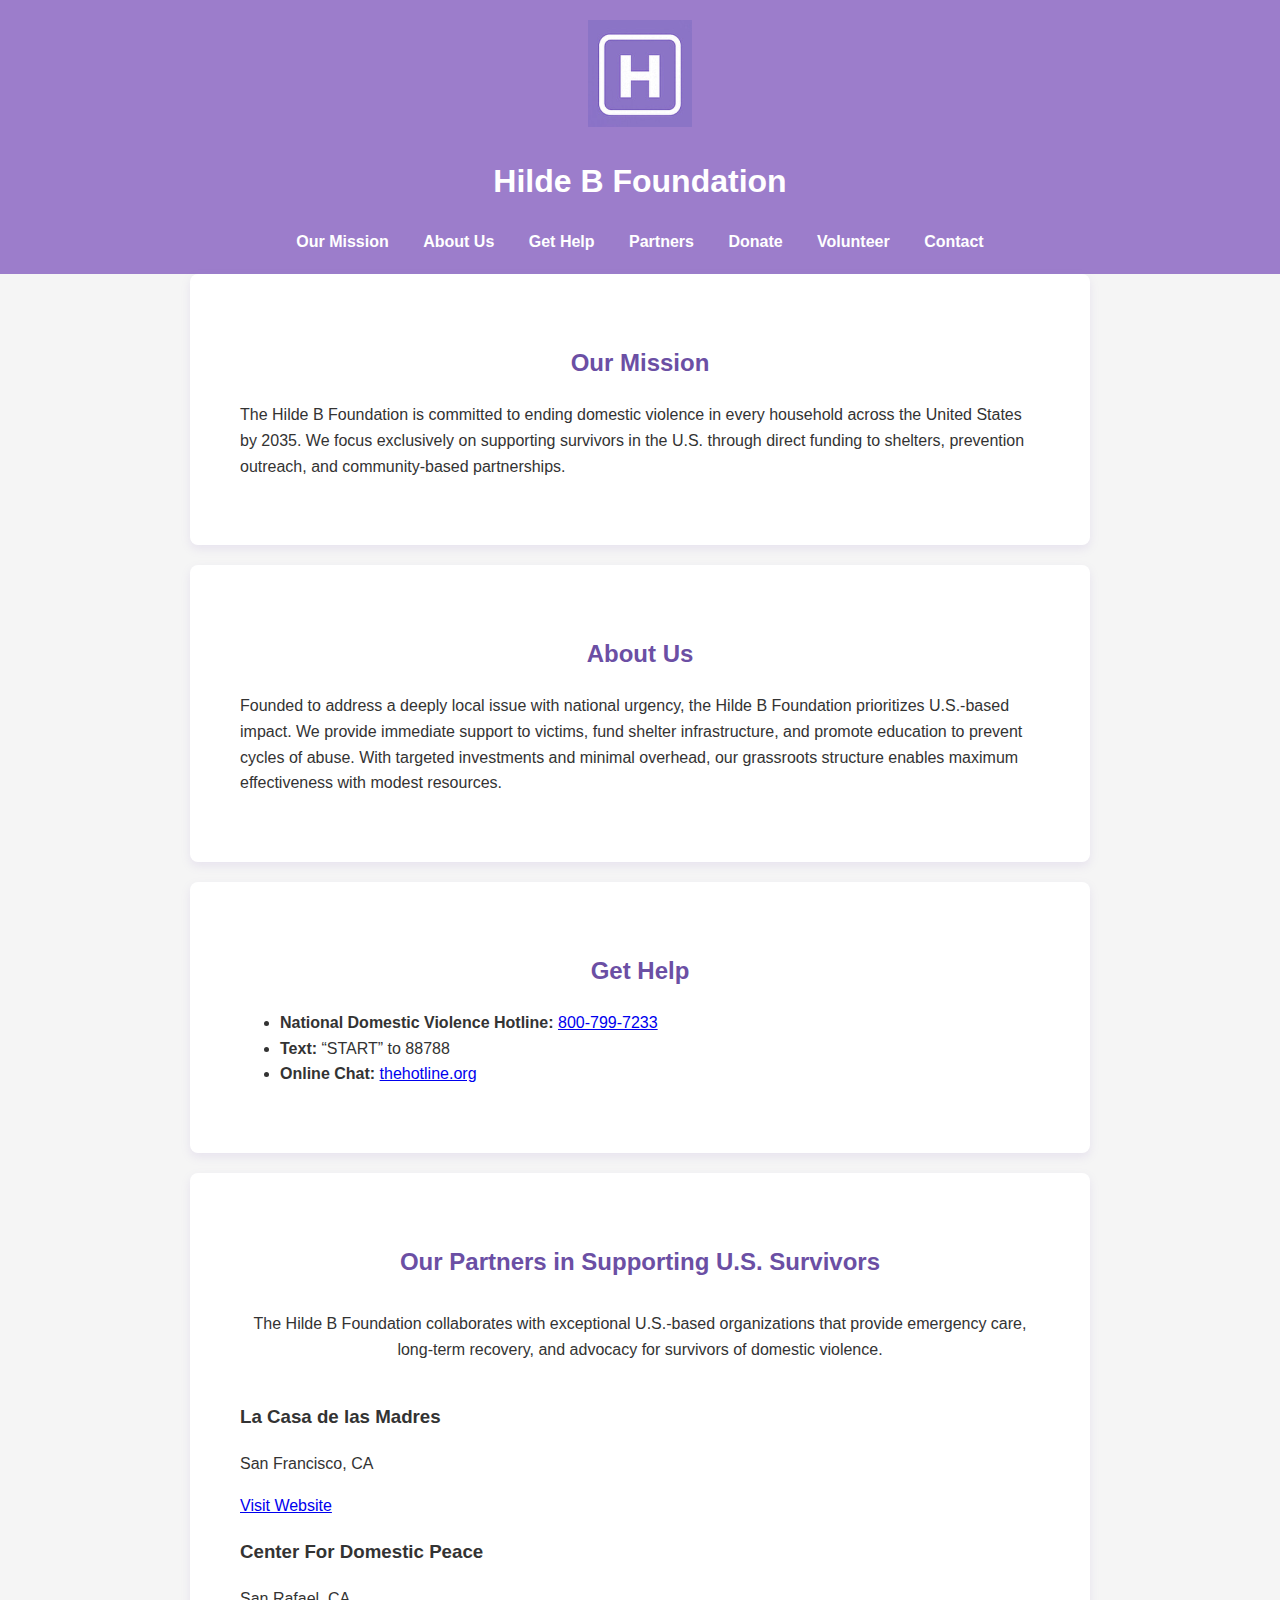
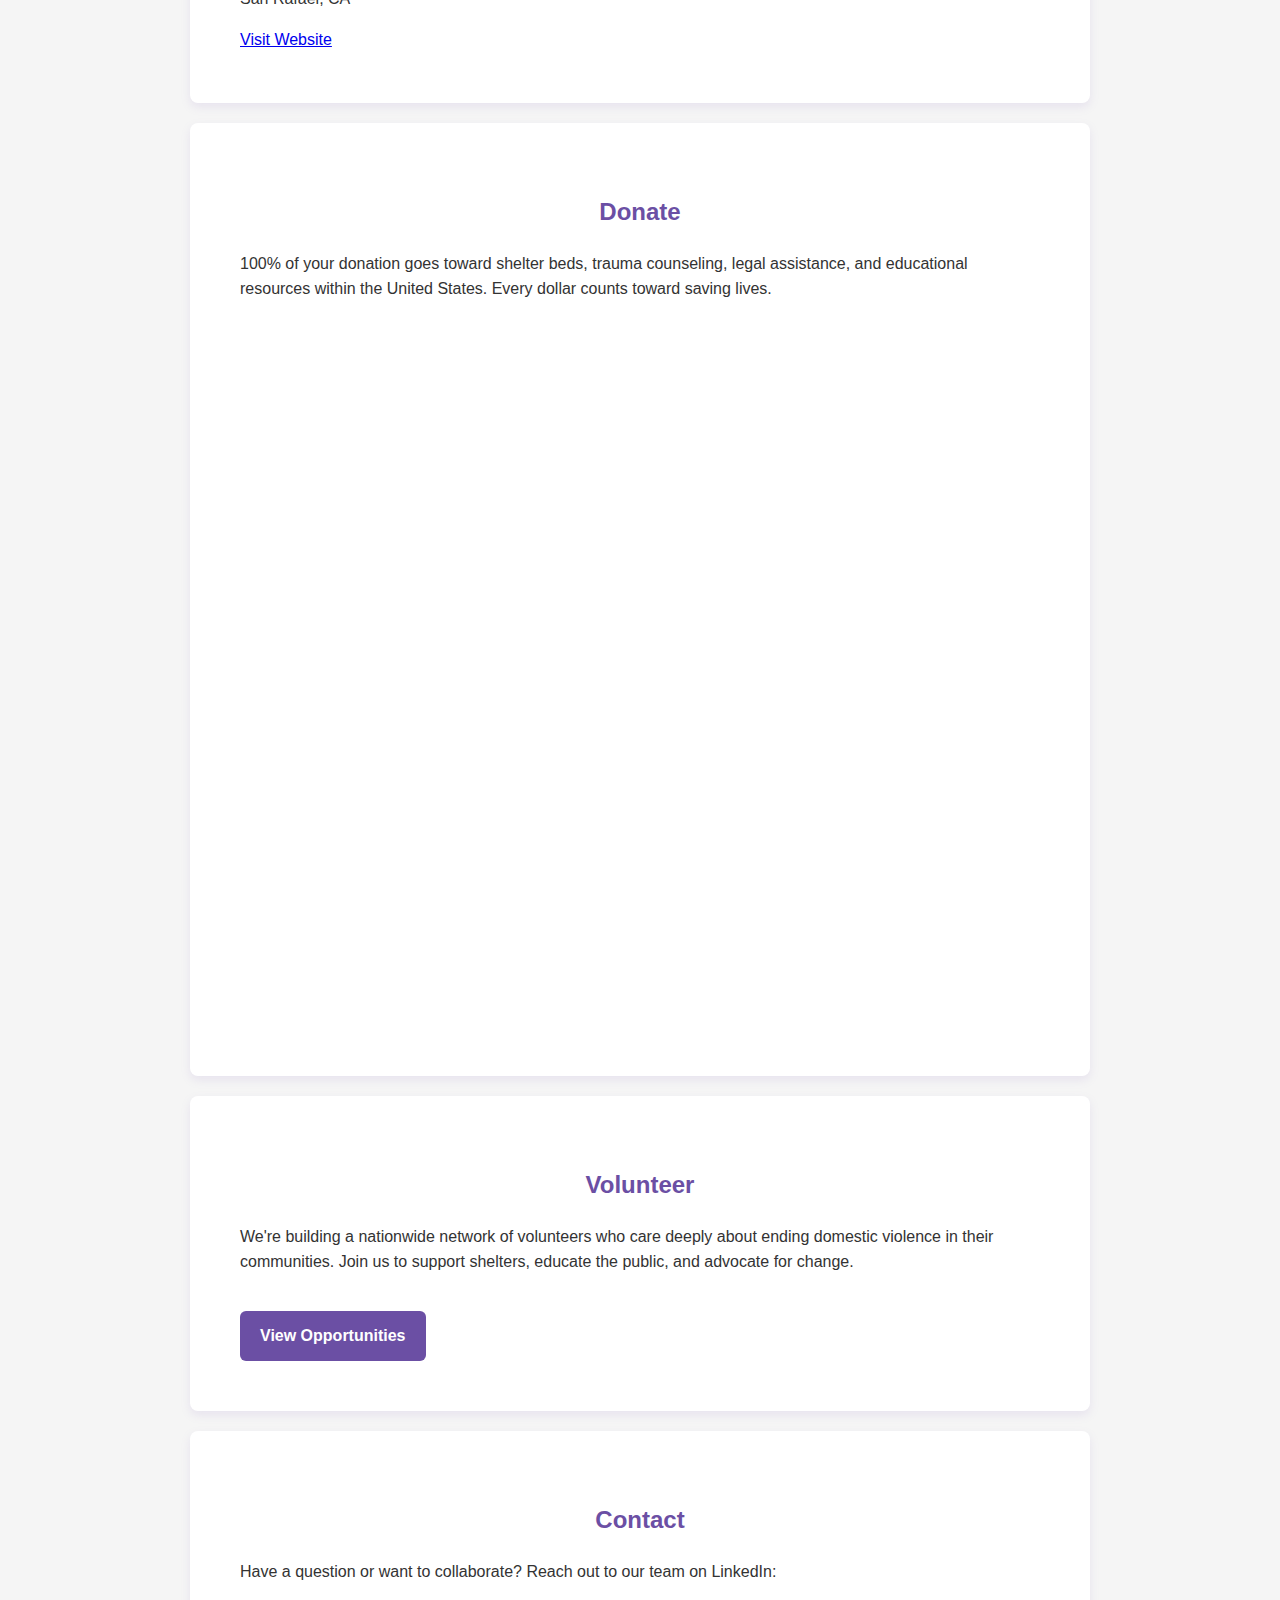
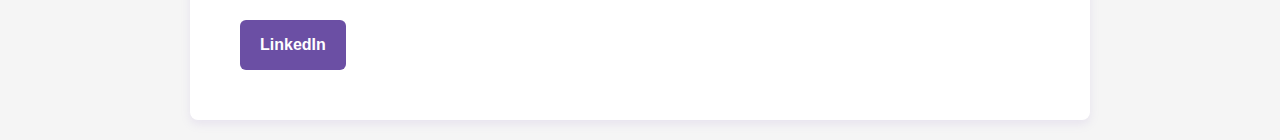
==== commit 5c86d04e: "Update index.html" ====
--- a/index.html
+++ b/index.html
@@ -4,7 +4,7 @@
   <meta charset="UTF-8" />
   <meta name="viewport" content="width=device-width, initial-scale=1.0" />
   <title>Hilde B Foundation – United States</title>
-  <link rel="stylesheet" href="../shared/styles.css" />
+  <link rel="stylesheet" href="styles.css" />
   <link rel="icon" href="../shared/favicon.png" type="image/png" />
 </head>
 <body>
--- a/styles.css
+++ b/styles.css
@@ -0,0 +1,78 @@
+/* General Styles */
+body {
+    font-family: 'Helvetica Neue', sans-serif;
+    margin: 0;
+    padding: 0;
+    background-color: #f5f5f5;
+    color: #333;
+    line-height: 1.6;
+}
+
+header {
+    background: #9C7DCB; /* Matches brand purple */
+    color: #fff;
+    padding: 20px;
+    text-align: center;
+}
+
+nav ul {
+    list-style: none;
+    padding: 0;
+    text-align: center;
+    margin: 0;
+}
+
+nav ul li {
+    display: inline;
+    margin: 0 15px;
+}
+
+nav ul li a {
+    color: #fff;
+    text-decoration: none;
+    font-weight: bold;
+}
+
+/* Sections */
+section {
+    padding: 50px;
+    max-width: 800px;
+    margin: auto;
+    background: #ffffff;
+    margin-bottom: 20px;
+    box-shadow: 0px 4px 10px rgba(156, 125, 203, 0.15); /* subtle purple shadow */
+    border-radius: 8px;
+}
+
+h2 {
+    color: #6B4FA4; /* A slightly darker brand purple */
+    text-align: center;
+}
+
+.button {
+    display: inline-block;
+    background: #6B4FA4;
+    color: #fff;
+    padding: 12px 20px;
+    text-decoration: none;
+    border-radius: 6px;
+    font-weight: bold;
+    text-align: center;
+    margin-top: 20px;
+    transition: background 0.3s ease;
+}
+
+.button:hover {
+    background: #593b8c; /* Darker hover purple */
+}
+
+/* Footer */
+footer {
+    background: #9C7DCB;
+    color: white;
+    text-align: center;
+    padding: 15px;
+    position: relative;
+    bottom: 0;
+    width: 100%;
+}
